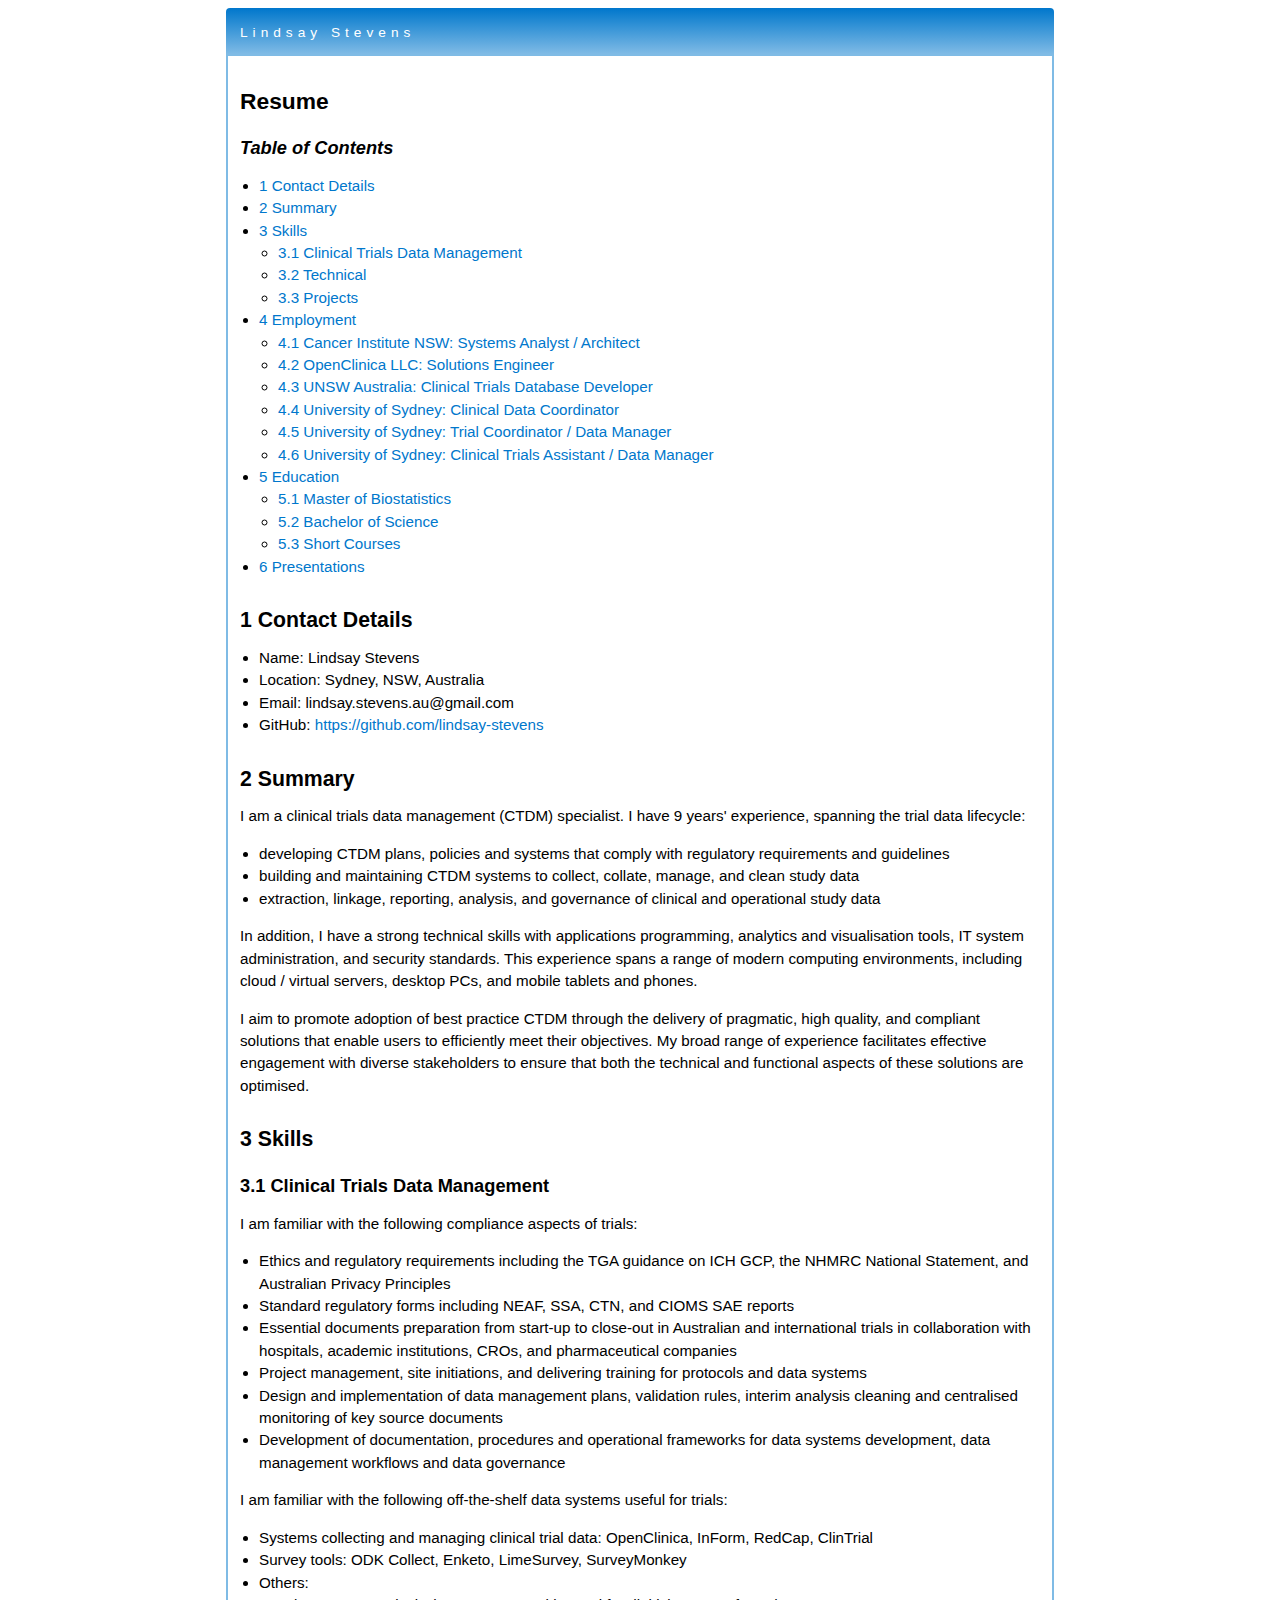
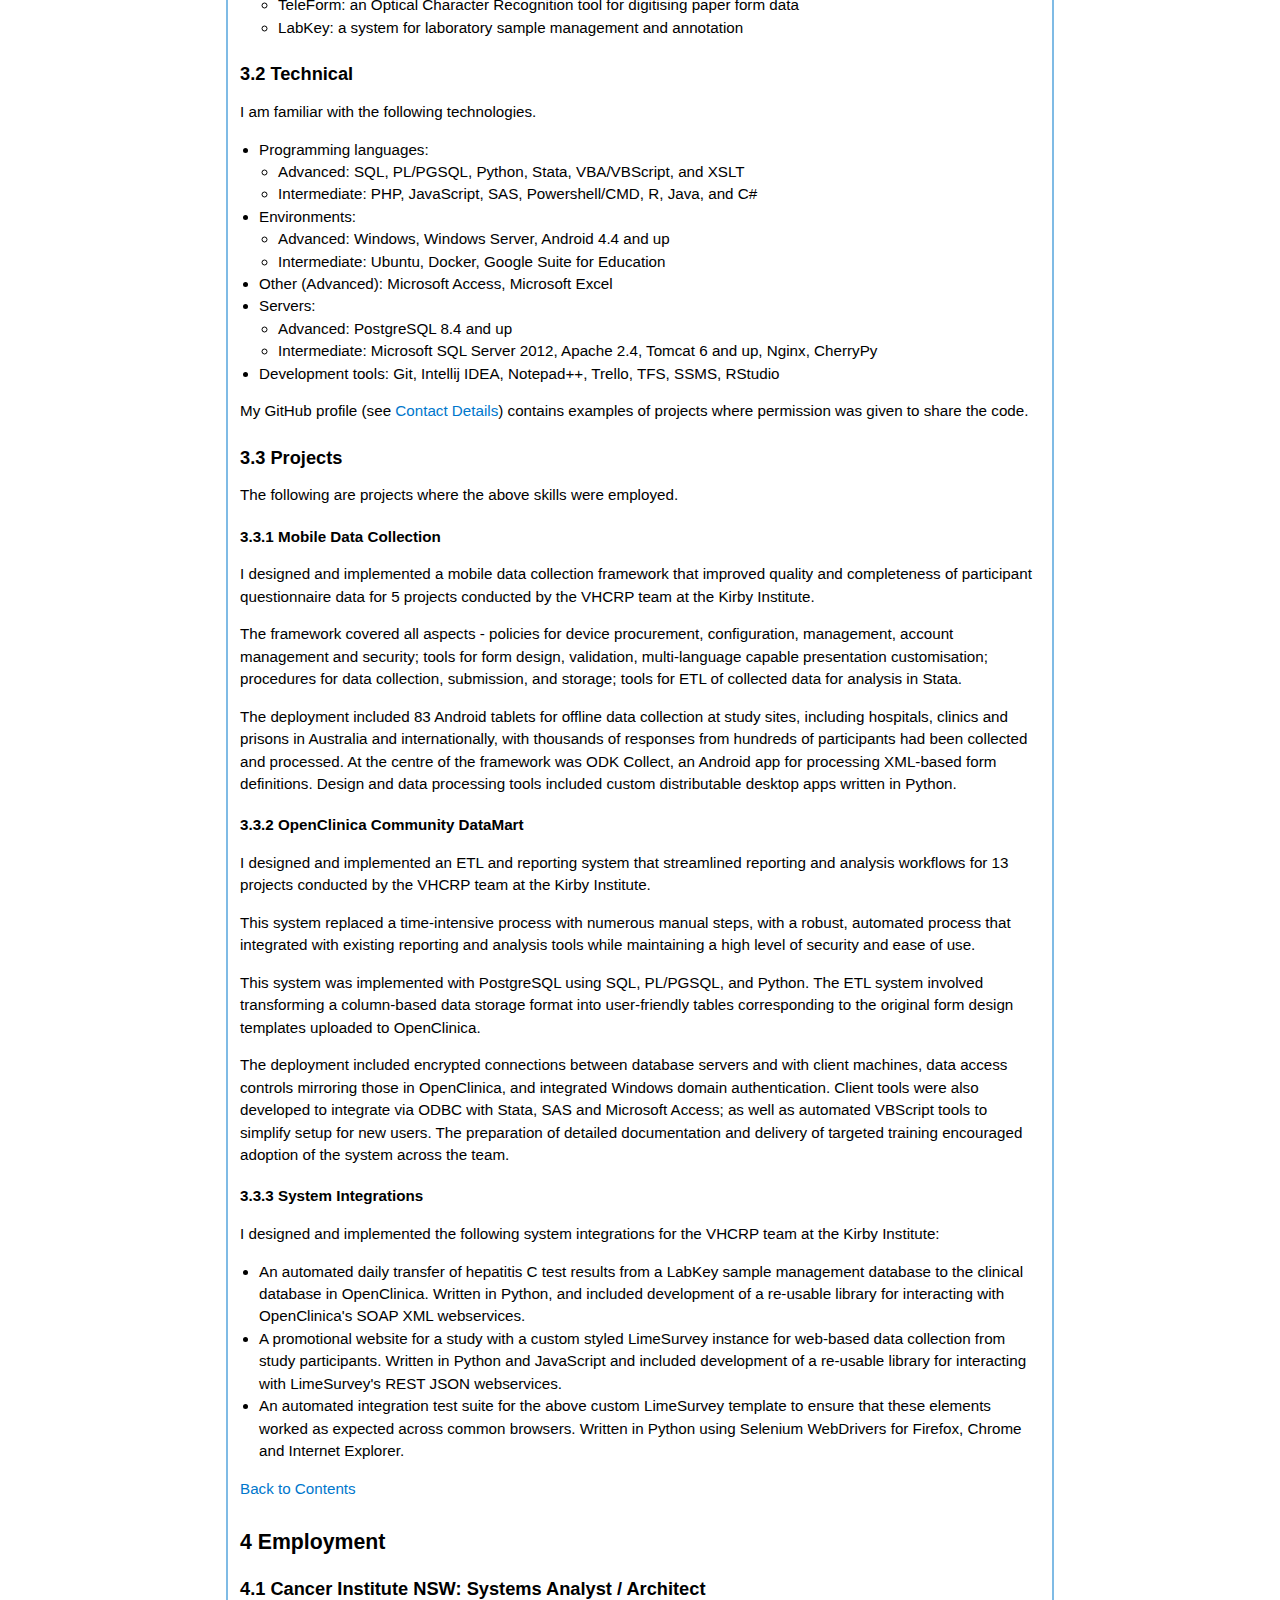
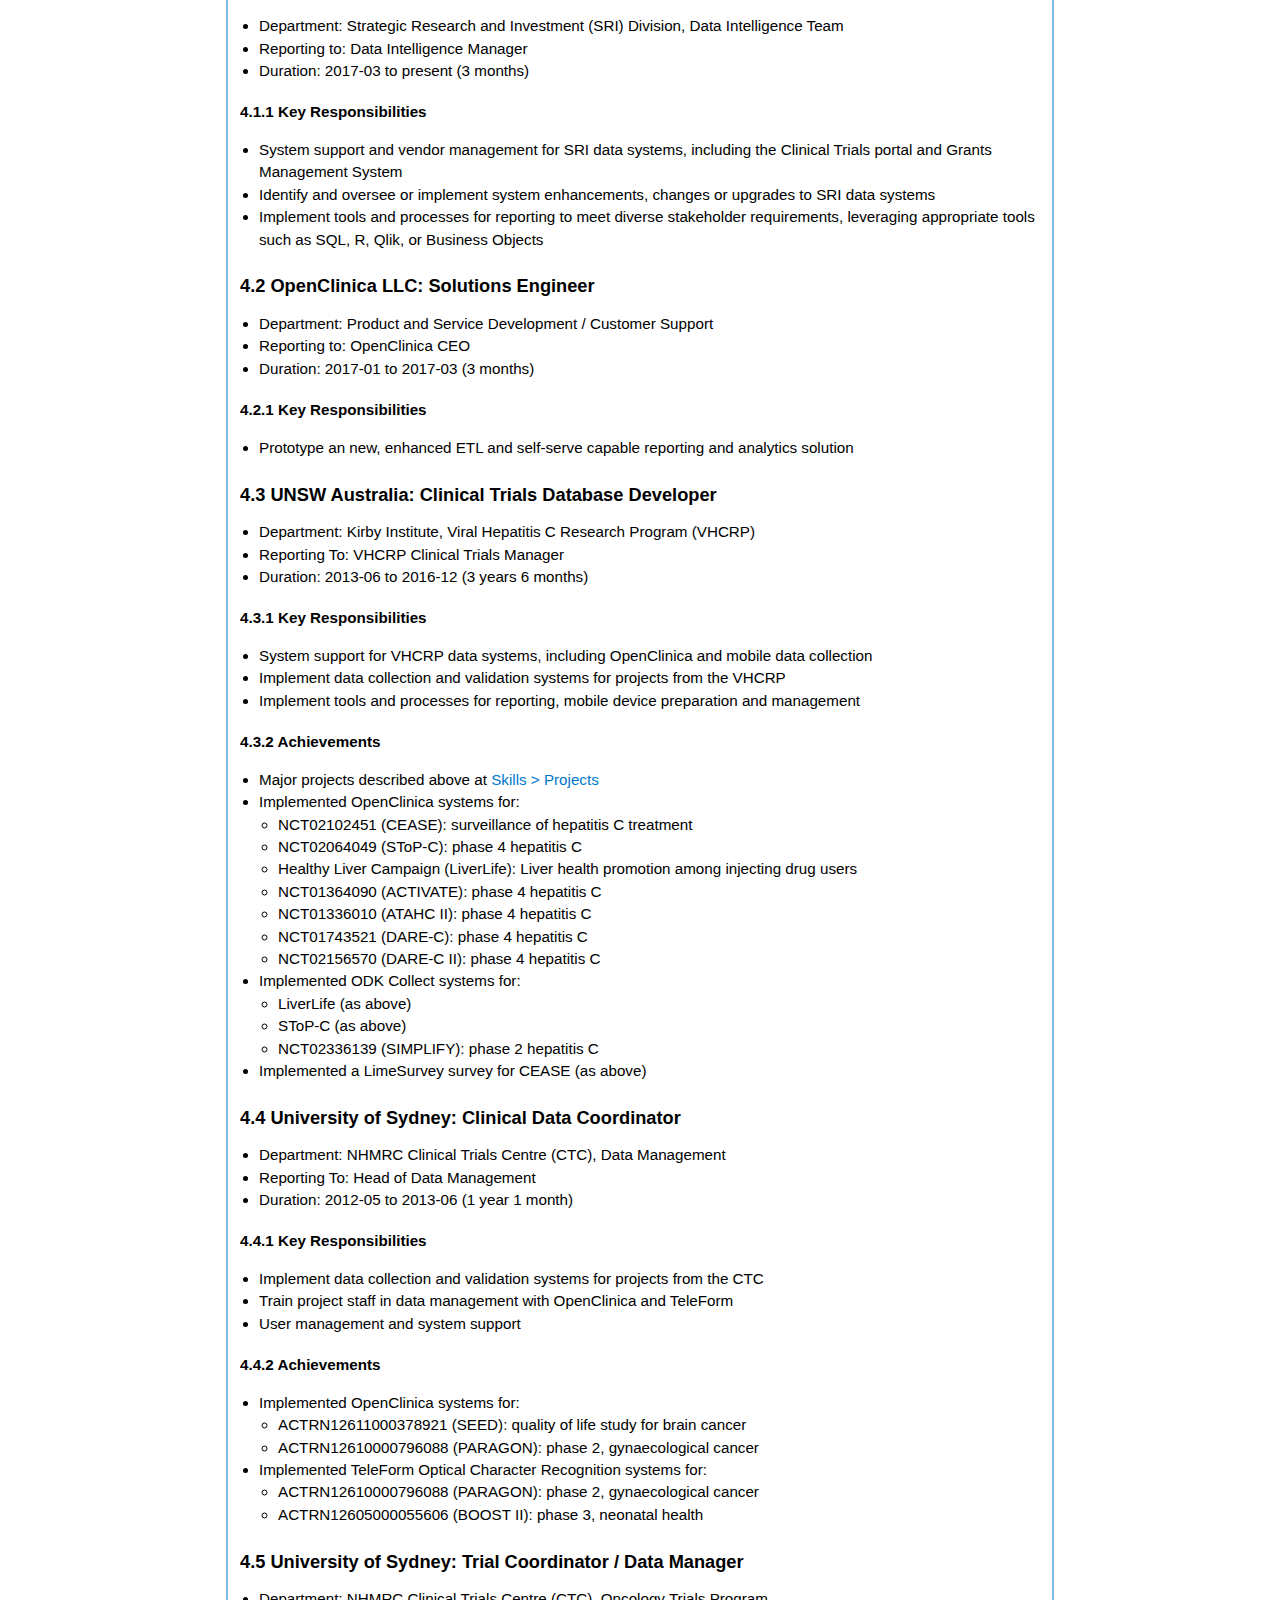
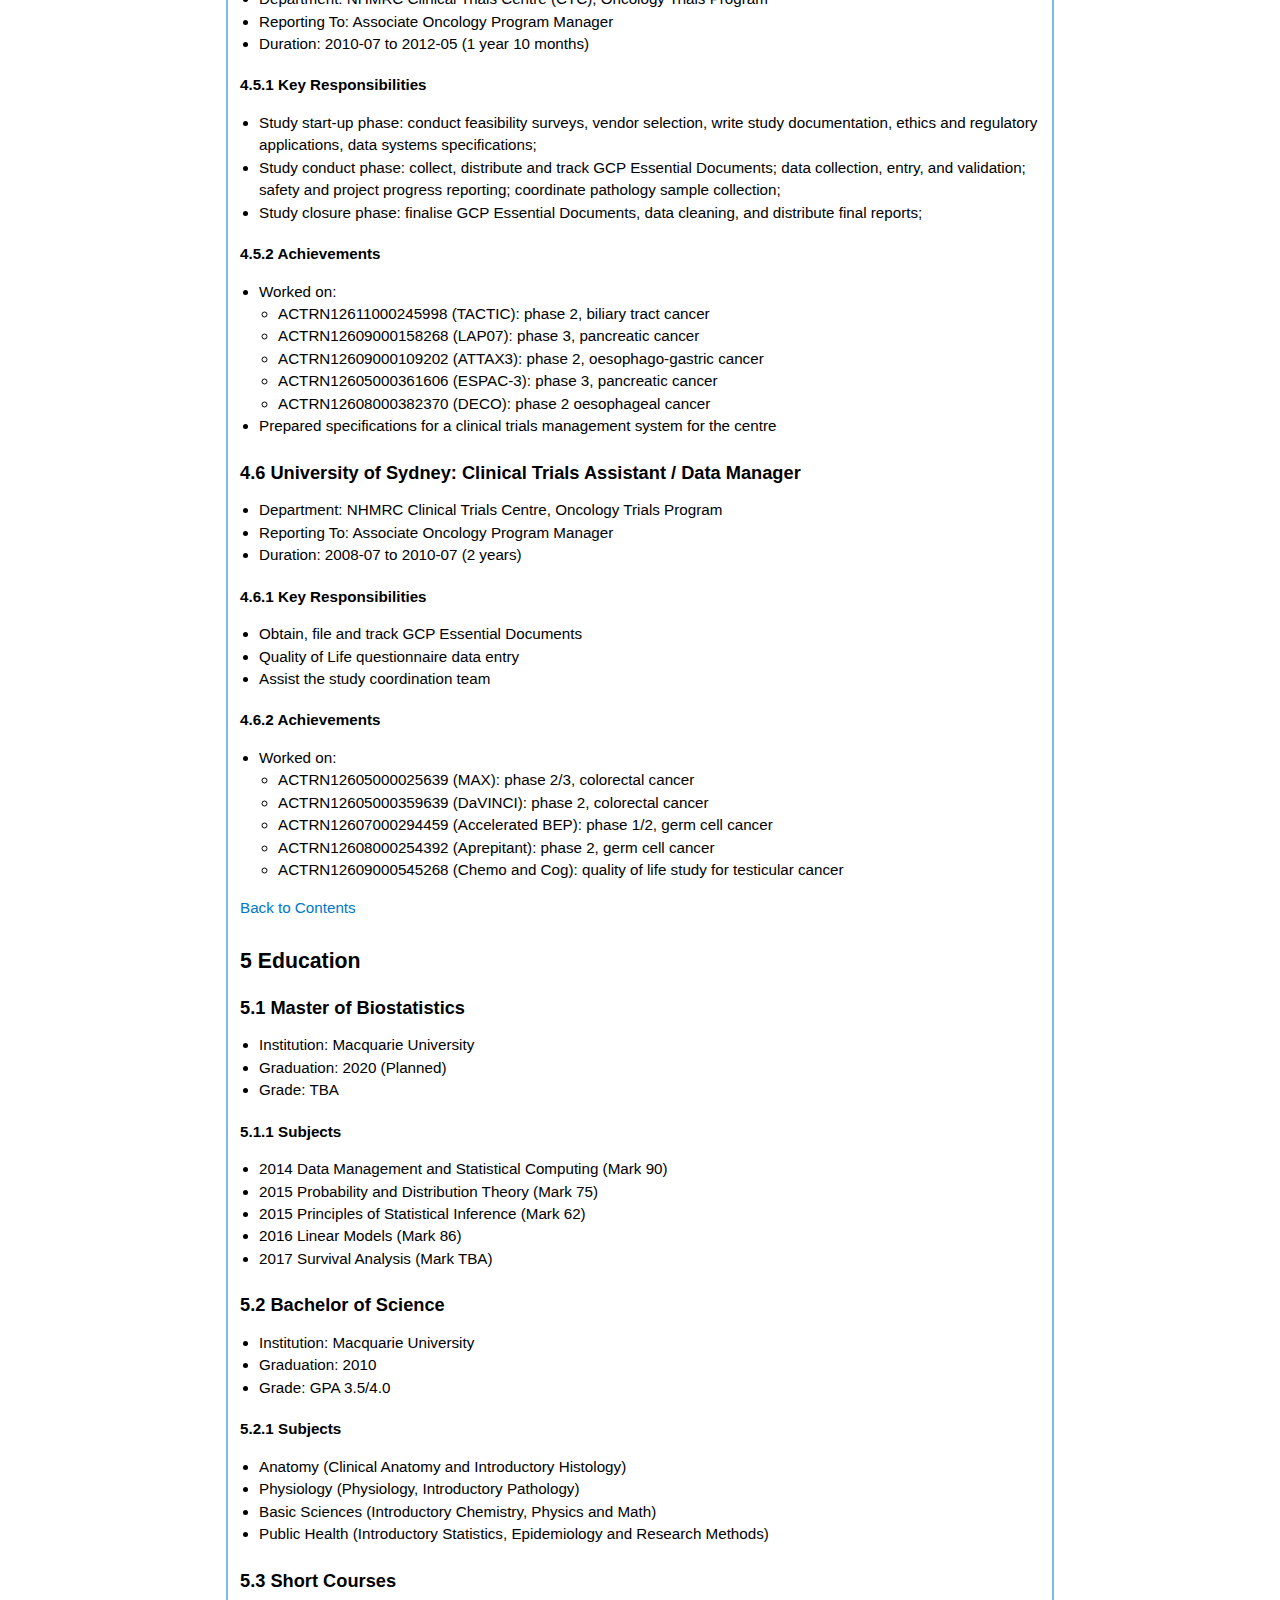
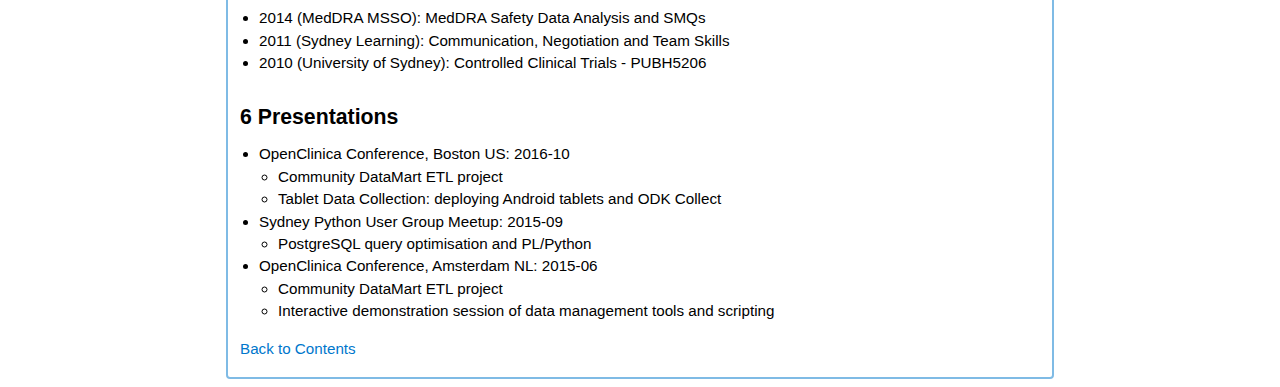
==== index.html @ 61853f64 "chg: remove index, update resume" ====
<!DOCTYPE html PUBLIC "-//W3C//DTD XHTML 1.0 Transitional//EN" "http://www.w3.org/TR/xhtml1/DTD/xhtml1-transitional.dtd">
<html xmlns="http://www.w3.org/1999/xhtml">
<head>
  <meta name="viewport" content="width=device-width, initial-scale=1">
  <meta http-equiv="Content-Type" content="text/html; charset=utf-8" />
  <meta http-equiv="Content-Style-Type" content="text/css" />
  <meta name="generator" content="pandoc"/>
  <title>Resume</title>
  <link rel="stylesheet" href="css/styles.css" type="text/css" />
</head>
<body>
  <div class="nav">
    <div class="nav-title">Lindsay Stevens</div>
  </div>
  <div class="container">
        <div id="template-title-section">
      <h1 id="template-title">Resume</h1>
                </div>
            <div id="template-toc-section">
      <h2 id="template-toc-title">Table of Contents</h2>
      <ul>
      <li><a href="#contact-details"><span class="toc-section-number">1</span> Contact Details</a></li>
      <li><a href="#summary"><span class="toc-section-number">2</span> Summary</a></li>
      <li><a href="#skills"><span class="toc-section-number">3</span> Skills</a><ul>
      <li><a href="#clinical-trials-data-management"><span class="toc-section-number">3.1</span> Clinical Trials Data Management</a></li>
      <li><a href="#technical"><span class="toc-section-number">3.2</span> Technical</a></li>
      <li><a href="#projects"><span class="toc-section-number">3.3</span> Projects</a></li>
      </ul></li>
      <li><a href="#employment"><span class="toc-section-number">4</span> Employment</a><ul>
      <li><a href="#cancer-institute-nsw-systems-analyst-architect"><span class="toc-section-number">4.1</span> Cancer Institute NSW: Systems Analyst / Architect</a></li>
      <li><a href="#openclinica-llc-solutions-engineer"><span class="toc-section-number">4.2</span> OpenClinica LLC: Solutions Engineer</a></li>
      <li><a href="#unsw-australia-clinical-trials-database-developer"><span class="toc-section-number">4.3</span> UNSW Australia: Clinical Trials Database Developer</a></li>
      <li><a href="#university-of-sydney-clinical-data-coordinator"><span class="toc-section-number">4.4</span> University of Sydney: Clinical Data Coordinator</a></li>
      <li><a href="#university-of-sydney-trial-coordinator-data-manager"><span class="toc-section-number">4.5</span> University of Sydney: Trial Coordinator / Data Manager</a></li>
      <li><a href="#university-of-sydney-clinical-trials-assistant-data-manager"><span class="toc-section-number">4.6</span> University of Sydney: Clinical Trials Assistant / Data Manager</a></li>
      </ul></li>
      <li><a href="#education"><span class="toc-section-number">5</span> Education</a><ul>
      <li><a href="#master-of-biostatistics"><span class="toc-section-number">5.1</span> Master of Biostatistics</a></li>
      <li><a href="#bachelor-of-science"><span class="toc-section-number">5.2</span> Bachelor of Science</a></li>
      <li><a href="#short-courses"><span class="toc-section-number">5.3</span> Short Courses</a></li>
      </ul></li>
      <li><a href="#presentations"><span class="toc-section-number">6</span> Presentations</a></li>
      </ul>
    </div>
        <div id="template-content-section">
            <h1 id="contact-details"><span class="header-section-number">1</span> Contact Details</h1>
<ul>
<li>Name: Lindsay Stevens</li>
<li>Location: Sydney, NSW, Australia</li>
<li>Email: lindsay.stevens.au@gmail.com</li>
<li>GitHub: <a href="https://github.com/lindsay-stevens" class="uri">https://github.com/lindsay-stevens</a></li>
</ul>
<h1 id="summary"><span class="header-section-number">2</span> Summary</h1>
<p>I am a clinical trials data management (CTDM) specialist. I have 9 years' experience, spanning the trial data lifecycle:</p>
<ul>
<li>developing CTDM plans, policies and systems that comply with regulatory requirements and guidelines</li>
<li>building and maintaining CTDM systems to collect, collate, manage, and clean study data</li>
<li>extraction, linkage, reporting, analysis, and governance of clinical and operational study data</li>
</ul>
<p>In addition, I have a strong technical skills with applications programming, analytics and visualisation tools, IT system administration, and security standards. This experience spans a range of modern computing environments, including cloud / virtual servers, desktop PCs, and mobile tablets and phones.</p>
<p>I aim to promote adoption of best practice CTDM through the delivery of pragmatic, high quality, and compliant solutions that enable users to efficiently meet their objectives. My broad range of experience facilitates effective engagement with diverse stakeholders to ensure that both the technical and functional aspects of these solutions are optimised.</p>
<h1 id="skills"><span class="header-section-number">3</span> Skills</h1>
<h2 id="clinical-trials-data-management"><span class="header-section-number">3.1</span> Clinical Trials Data Management</h2>
<p>I am familiar with the following compliance aspects of trials:</p>
<ul>
<li>Ethics and regulatory requirements including the TGA guidance on ICH GCP, the NHMRC National Statement, and Australian Privacy Principles</li>
<li>Standard regulatory forms including NEAF, SSA, CTN, and CIOMS SAE reports</li>
<li>Essential documents preparation from start-up to close-out in Australian and international trials in collaboration with hospitals, academic institutions, CROs, and pharmaceutical companies</li>
<li>Project management, site initiations, and delivering training for protocols and data systems</li>
<li>Design and implementation of data management plans, validation rules, interim analysis cleaning and centralised monitoring of key source documents</li>
<li>Development of documentation, procedures and operational frameworks for data systems development, data management workflows and data governance</li>
</ul>
<p>I am familiar with the following off-the-shelf data systems useful for trials:</p>
<ul>
<li>Systems collecting and managing clinical trial data: OpenClinica, InForm, RedCap, ClinTrial</li>
<li>Survey tools: ODK Collect, Enketo, LimeSurvey, SurveyMonkey</li>
<li>Others:
<ul>
<li>TeleForm: an Optical Character Recognition tool for digitising paper form data</li>
<li>LabKey: a system for laboratory sample management and annotation</li>
</ul></li>
</ul>
<h2 id="technical"><span class="header-section-number">3.2</span> Technical</h2>
<p>I am familiar with the following technologies.</p>
<ul>
<li>Programming languages:
<ul>
<li>Advanced: SQL, PL/PGSQL, Python, Stata, VBA/VBScript, and XSLT</li>
<li>Intermediate: PHP, JavaScript, SAS, Powershell/CMD, R, Java, and C#</li>
</ul></li>
<li>Environments:
<ul>
<li>Advanced: Windows, Windows Server, Android 4.4 and up</li>
<li>Intermediate: Ubuntu, Docker, Google Suite for Education</li>
</ul></li>
<li>Other (Advanced): Microsoft Access, Microsoft Excel</li>
<li>Servers:
<ul>
<li>Advanced: PostgreSQL 8.4 and up</li>
<li>Intermediate: Microsoft SQL Server 2012, Apache 2.4, Tomcat 6 and up, Nginx, CherryPy</li>
</ul></li>
<li>Development tools: Git, Intellij IDEA, Notepad++, Trello, TFS, SSMS, RStudio</li>
</ul>
<p>My GitHub profile (see <a href="#contact-details">Contact Details</a>) contains examples of projects where permission was given to share the code.</p>
<h2 id="projects"><span class="header-section-number">3.3</span> Projects</h2>
<p>The following are projects where the above skills were employed.</p>
<h3 id="mobile-data-collection"><span class="header-section-number">3.3.1</span> Mobile Data Collection</h3>
<p>I designed and implemented a mobile data collection framework that improved quality and completeness of participant questionnaire data for 5 projects conducted by the VHCRP team at the Kirby Institute.</p>
<p>The framework covered all aspects - policies for device procurement, configuration, management, account management and security; tools for form design, validation, multi-language capable presentation customisation; procedures for data collection, submission, and storage; tools for ETL of collected data for analysis in Stata.</p>
<p>The deployment included 83 Android tablets for offline data collection at study sites, including hospitals, clinics and prisons in Australia and internationally, with thousands of responses from hundreds of participants had been collected and processed. At the centre of the framework was ODK Collect, an Android app for processing XML-based form definitions. Design and data processing tools included custom distributable desktop apps written in Python.</p>
<h3 id="openclinica-community-datamart"><span class="header-section-number">3.3.2</span> OpenClinica Community DataMart</h3>
<p>I designed and implemented an ETL and reporting system that streamlined reporting and analysis workflows for 13 projects conducted by the VHCRP team at the Kirby Institute.</p>
<p>This system replaced a time-intensive process with numerous manual steps, with a robust, automated process that integrated with existing reporting and analysis tools while maintaining a high level of security and ease of use.</p>
<p>This system was implemented with PostgreSQL using SQL, PL/PGSQL, and Python. The ETL system involved transforming a column-based data storage format into user-friendly tables corresponding to the original form design templates uploaded to OpenClinica.</p>
<p>The deployment included encrypted connections between database servers and with client machines, data access controls mirroring those in OpenClinica, and integrated Windows domain authentication. Client tools were also developed to integrate via ODBC with Stata, SAS and Microsoft Access; as well as automated VBScript tools to simplify setup for new users. The preparation of detailed documentation and delivery of targeted training encouraged adoption of the system across the team.</p>
<h3 id="system-integrations"><span class="header-section-number">3.3.3</span> System Integrations</h3>
<p>I designed and implemented the following system integrations for the VHCRP team at the Kirby Institute:</p>
<ul>
<li>An automated daily transfer of hepatitis C test results from a LabKey sample management database to the clinical database in OpenClinica. Written in Python, and included development of a re-usable library for interacting with OpenClinica's SOAP XML webservices.</li>
<li>A promotional website for a study with a custom styled LimeSurvey instance for web-based data collection from study participants. Written in Python and JavaScript and included development of a re-usable library for interacting with LimeSurvey's REST JSON webservices.</li>
<li>An automated integration test suite for the above custom LimeSurvey template to ensure that these elements worked as expected across common browsers. Written in Python using Selenium WebDrivers for Firefox, Chrome and Internet Explorer.</li>
</ul>
<p><a href="#template-toc-title">Back to Contents</a></p>
<h1 id="employment"><span class="header-section-number">4</span> Employment</h1>
<h2 id="cancer-institute-nsw-systems-analyst-architect"><span class="header-section-number">4.1</span> Cancer Institute NSW: Systems Analyst / Architect</h2>
<ul>
<li>Department: Strategic Research and Investment (SRI) Division, Data Intelligence Team</li>
<li>Reporting to: Data Intelligence Manager</li>
<li>Duration: 2017-03 to present (3 months)</li>
</ul>
<h3 id="key-responsibilities"><span class="header-section-number">4.1.1</span> Key Responsibilities</h3>
<ul>
<li>System support and vendor management for SRI data systems, including the Clinical Trials portal and Grants Management System</li>
<li>Identify and oversee or implement system enhancements, changes or upgrades to SRI data systems</li>
<li>Implement tools and processes for reporting to meet diverse stakeholder requirements, leveraging appropriate tools such as SQL, R, Qlik, or Business Objects</li>
</ul>
<h2 id="openclinica-llc-solutions-engineer"><span class="header-section-number">4.2</span> OpenClinica LLC: Solutions Engineer</h2>
<ul>
<li>Department: Product and Service Development / Customer Support</li>
<li>Reporting to: OpenClinica CEO</li>
<li>Duration: 2017-01 to 2017-03 (3 months)</li>
</ul>
<h3 id="key-responsibilities-1"><span class="header-section-number">4.2.1</span> Key Responsibilities</h3>
<ul>
<li>Prototype an new, enhanced ETL and self-serve capable reporting and analytics solution</li>
</ul>
<h2 id="unsw-australia-clinical-trials-database-developer"><span class="header-section-number">4.3</span> UNSW Australia: Clinical Trials Database Developer</h2>
<ul>
<li>Department: Kirby Institute, Viral Hepatitis C Research Program (VHCRP)</li>
<li>Reporting To: VHCRP Clinical Trials Manager</li>
<li>Duration: 2013-06 to 2016-12 (3 years 6 months)</li>
</ul>
<h3 id="key-responsibilities-2"><span class="header-section-number">4.3.1</span> Key Responsibilities</h3>
<ul>
<li>System support for VHCRP data systems, including OpenClinica and mobile data collection</li>
<li>Implement data collection and validation systems for projects from the VHCRP</li>
<li>Implement tools and processes for reporting, mobile device preparation and management</li>
</ul>
<h3 id="achievements"><span class="header-section-number">4.3.2</span> Achievements</h3>
<ul>
<li>Major projects described above at <a href="#projects">Skills &gt; Projects</a></li>
<li>Implemented OpenClinica systems for:
<ul>
<li>NCT02102451 (CEASE): surveillance of hepatitis C treatment</li>
<li>NCT02064049 (SToP-C): phase 4 hepatitis C</li>
<li>Healthy Liver Campaign (LiverLife): Liver health promotion among injecting drug users</li>
<li>NCT01364090 (ACTIVATE): phase 4 hepatitis C</li>
<li>NCT01336010 (ATAHC II): phase 4 hepatitis C</li>
<li>NCT01743521 (DARE-C): phase 4 hepatitis C</li>
<li>NCT02156570 (DARE-C II): phase 4 hepatitis C</li>
</ul></li>
<li>Implemented ODK Collect systems for:
<ul>
<li>LiverLife (as above)</li>
<li>SToP-C (as above)</li>
<li>NCT02336139 (SIMPLIFY): phase 2 hepatitis C</li>
</ul></li>
<li>Implemented a LimeSurvey survey for CEASE (as above)</li>
</ul>
<h2 id="university-of-sydney-clinical-data-coordinator"><span class="header-section-number">4.4</span> University of Sydney: Clinical Data Coordinator</h2>
<ul>
<li>Department: NHMRC Clinical Trials Centre (CTC), Data Management</li>
<li>Reporting To: Head of Data Management</li>
<li>Duration: 2012-05 to 2013-06 (1 year 1 month)</li>
</ul>
<h3 id="key-responsibilities-3"><span class="header-section-number">4.4.1</span> Key Responsibilities</h3>
<ul>
<li>Implement data collection and validation systems for projects from the CTC</li>
<li>Train project staff in data management with OpenClinica and TeleForm</li>
<li>User management and system support</li>
</ul>
<h3 id="achievements-1"><span class="header-section-number">4.4.2</span> Achievements</h3>
<ul>
<li>Implemented OpenClinica systems for:
<ul>
<li>ACTRN12611000378921 (SEED): quality of life study for brain cancer</li>
<li>ACTRN12610000796088 (PARAGON): phase 2, gynaecological cancer</li>
</ul></li>
<li>Implemented TeleForm Optical Character Recognition systems for:
<ul>
<li>ACTRN12610000796088 (PARAGON): phase 2, gynaecological cancer</li>
<li>ACTRN12605000055606 (BOOST II): phase 3, neonatal health</li>
</ul></li>
</ul>
<h2 id="university-of-sydney-trial-coordinator-data-manager"><span class="header-section-number">4.5</span> University of Sydney: Trial Coordinator / Data Manager</h2>
<ul>
<li>Department: NHMRC Clinical Trials Centre (CTC), Oncology Trials Program</li>
<li>Reporting To: Associate Oncology Program Manager</li>
<li>Duration: 2010-07 to 2012-05 (1 year 10 months)</li>
</ul>
<h3 id="key-responsibilities-4"><span class="header-section-number">4.5.1</span> Key Responsibilities</h3>
<ul>
<li>Study start-up phase: conduct feasibility surveys, vendor selection, write study documentation, ethics and regulatory applications, data systems specifications;</li>
<li>Study conduct phase: collect, distribute and track GCP Essential Documents; data collection, entry, and validation; safety and project progress reporting; coordinate pathology sample collection;</li>
<li>Study closure phase: finalise GCP Essential Documents, data cleaning, and distribute final reports;</li>
</ul>
<h3 id="achievements-2"><span class="header-section-number">4.5.2</span> Achievements</h3>
<ul>
<li>Worked on:
<ul>
<li>ACTRN12611000245998 (TACTIC): phase 2, biliary tract cancer</li>
<li>ACTRN12609000158268 (LAP07): phase 3, pancreatic cancer</li>
<li>ACTRN12609000109202 (ATTAX3): phase 2, oesophago-gastric cancer</li>
<li>ACTRN12605000361606 (ESPAC-3): phase 3, pancreatic cancer</li>
<li>ACTRN12608000382370 (DECO): phase 2 oesophageal cancer</li>
</ul></li>
<li>Prepared specifications for a clinical trials management system for the centre</li>
</ul>
<h2 id="university-of-sydney-clinical-trials-assistant-data-manager"><span class="header-section-number">4.6</span> University of Sydney: Clinical Trials Assistant / Data Manager</h2>
<ul>
<li>Department: NHMRC Clinical Trials Centre, Oncology Trials Program</li>
<li>Reporting To: Associate Oncology Program Manager</li>
<li>Duration: 2008-07 to 2010-07 (2 years)</li>
</ul>
<h3 id="key-responsibilities-5"><span class="header-section-number">4.6.1</span> Key Responsibilities</h3>
<ul>
<li>Obtain, file and track GCP Essential Documents</li>
<li>Quality of Life questionnaire data entry</li>
<li>Assist the study coordination team</li>
</ul>
<h3 id="achievements-3"><span class="header-section-number">4.6.2</span> Achievements</h3>
<ul>
<li>Worked on:
<ul>
<li>ACTRN12605000025639 (MAX): phase 2/3, colorectal cancer</li>
<li>ACTRN12605000359639 (DaVINCI): phase 2, colorectal cancer</li>
<li>ACTRN12607000294459 (Accelerated BEP): phase 1/2, germ cell cancer</li>
<li>ACTRN12608000254392 (Aprepitant): phase 2, germ cell cancer</li>
<li>ACTRN12609000545268 (Chemo and Cog): quality of life study for testicular cancer</li>
</ul></li>
</ul>
<p><a href="#template-toc-title">Back to Contents</a></p>
<h1 id="education"><span class="header-section-number">5</span> Education</h1>
<h2 id="master-of-biostatistics"><span class="header-section-number">5.1</span> Master of Biostatistics</h2>
<ul>
<li>Institution: Macquarie University</li>
<li>Graduation: 2020 (Planned)</li>
<li>Grade: TBA</li>
</ul>
<h3 id="subjects"><span class="header-section-number">5.1.1</span> Subjects</h3>
<ul>
<li>2014 Data Management and Statistical Computing (Mark 90)</li>
<li>2015 Probability and Distribution Theory (Mark 75)</li>
<li>2015 Principles of Statistical Inference (Mark 62)</li>
<li>2016 Linear Models (Mark 86)</li>
<li>2017 Survival Analysis (Mark TBA)</li>
</ul>
<h2 id="bachelor-of-science"><span class="header-section-number">5.2</span> Bachelor of Science</h2>
<ul>
<li>Institution: Macquarie University</li>
<li>Graduation: 2010</li>
<li>Grade: GPA 3.5/4.0</li>
</ul>
<h3 id="subjects-1"><span class="header-section-number">5.2.1</span> Subjects</h3>
<ul>
<li>Anatomy (Clinical Anatomy and Introductory Histology)</li>
<li>Physiology (Physiology, Introductory Pathology)</li>
<li>Basic Sciences (Introductory Chemistry, Physics and Math)</li>
<li>Public Health (Introductory Statistics, Epidemiology and Research Methods)</li>
</ul>
<h2 id="short-courses"><span class="header-section-number">5.3</span> Short Courses</h2>
<ul>
<li>2014 (MedDRA MSSO): MedDRA Safety Data Analysis and SMQs</li>
<li>2011 (Sydney Learning): Communication, Negotiation and Team Skills</li>
<li>2010 (University of Sydney): Controlled Clinical Trials - PUBH5206</li>
</ul>
<h1 id="presentations"><span class="header-section-number">6</span> Presentations</h1>
<ul>
<li>OpenClinica Conference, Boston US: 2016-10
<ul>
<li>Community DataMart ETL project</li>
<li>Tablet Data Collection: deploying Android tablets and ODK Collect</li>
</ul></li>
<li>Sydney Python User Group Meetup: 2015-09
<ul>
<li>PostgreSQL query optimisation and PL/Python</li>
</ul></li>
<li>OpenClinica Conference, Amsterdam NL: 2015-06
<ul>
<li>Community DataMart ETL project</li>
<li>Interactive demonstration session of data management tools and scripting</li>
</ul></li>
</ul>
<p><a href="#template-toc-title">Back to Contents</a></p>
          </div>
  </div>
</body>
</html>
---- css/styles.css ----
/* Larger vertical spacing. */
html {
  font-family: Helvetica, Arial, sans-serif;
  line-height: 1.4em;
  /* Chop words that would otherwise cause scrolling. */
  overflow-wrap: break-word;
}

/* Template components. */
#template-title {
  font-size: 1.5em;
}
#template-toc-title {
  font-style: italic;
}

/* Headers: tone down the font sizing, increase spacing. */
h1 {
  font-size: 1.4em;
  padding-top: 0.75em;
}
h2 {
  font-size: 1.2em;
  padding-top: 0.5em;
}
h3 {
  font-size: 1em;
  font-weight: bold;
  padding-top: 0.25em;
}
body {
  font-size: 0.95em;
}

/* Links: turn off underlines, softer blue color. */
a {
  color: rgba(0, 119, 204, 1.0);
  text-decoration: none;
}

/* Tighter indent for lists. */
ul {
  padding-left: 1.25em;
}

/* Horizontally centre and scale images. */ 
img {
  display: block;
  height: auto;
  margin: auto;
  max-width: 100%;
}

/* Subtler image captions. */
.caption {
 font-size: 90%;
 font-style: italic;
}

/* Nice grey rounded box for code. */
pre {
  background-color: #f5f5f5;
  border-radius: 4px;
  border: 1px solid #999;
  display: block;
  font-family: monospace;
  margin: 0 0 10px;
  overflow: auto;
  padding: 9.5px;
  page-break-inside: avoid;
  white-space: pre-wrap;
  word-break: break-all;
  word-wrap: break-word;
}

.container {
  max-width: 90%;
  margin: auto;
  border-radius: 0 0 4px 4px;
  border: 2px solid rgba(0, 119, 204, 0.5);
  padding: 2px 12px 2px 12px;
}

/* Absolute limit for width on big screens for legibility. */
@media (min-width: 900px) {
  .container, .nav {
    width: 800px;
  }
}

/* Navigation bar with slight colour gradient and matching main container.*/
.nav {
  border-radius: 4px 4px 0 0;
  font-size: 0.9em;
  letter-spacing: 5px;
  margin: auto;
  max-width: 90%;
  padding: 14px 14px 32px 14px;
  background: linear-gradient(to bottom, rgba(0, 119, 204, 1.0), rgba(0, 119, 204, 0.5));
}

/* To place the nav-title and nav-home on opposite sides. */
.nav-title {
  color: white;
  float: left;
}

.nav-home {
  color: white;
  float: right;
  font-style: italic;
  font-weight: lighter;
  text-align: right;
}
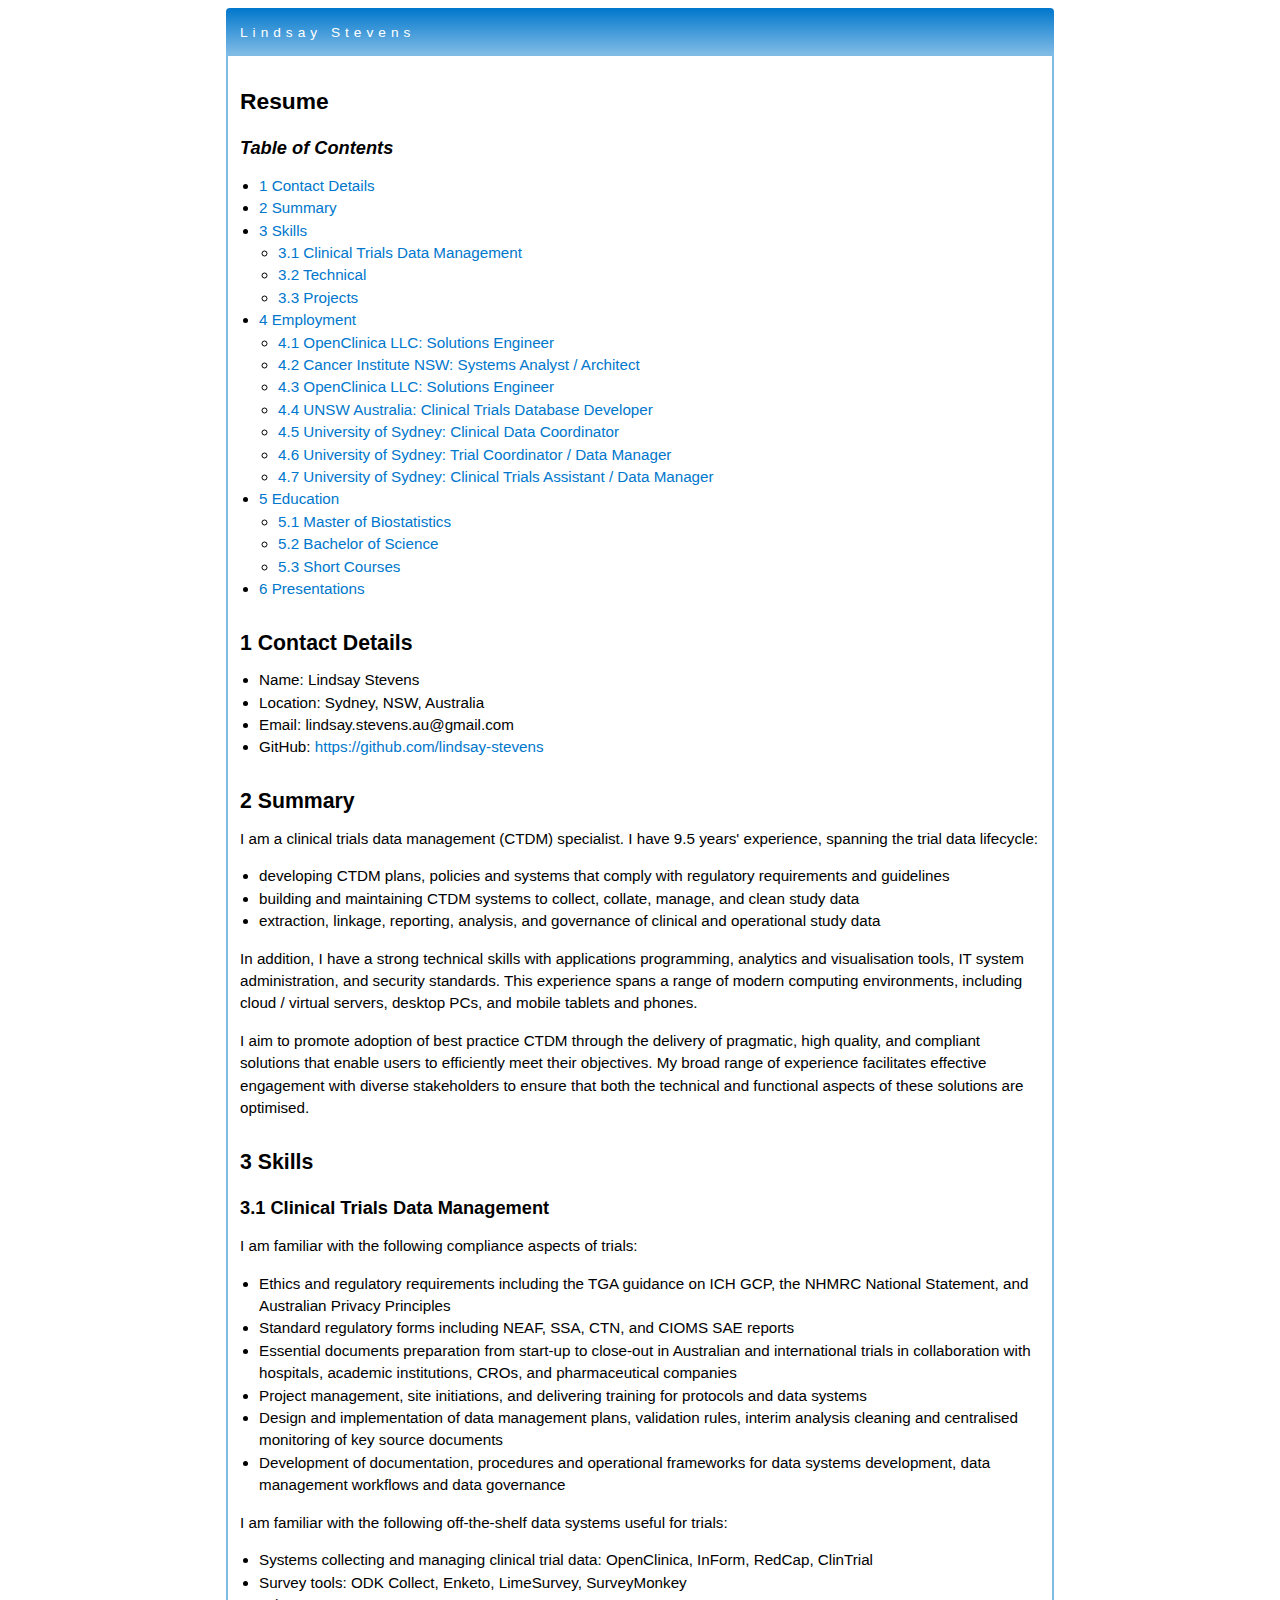
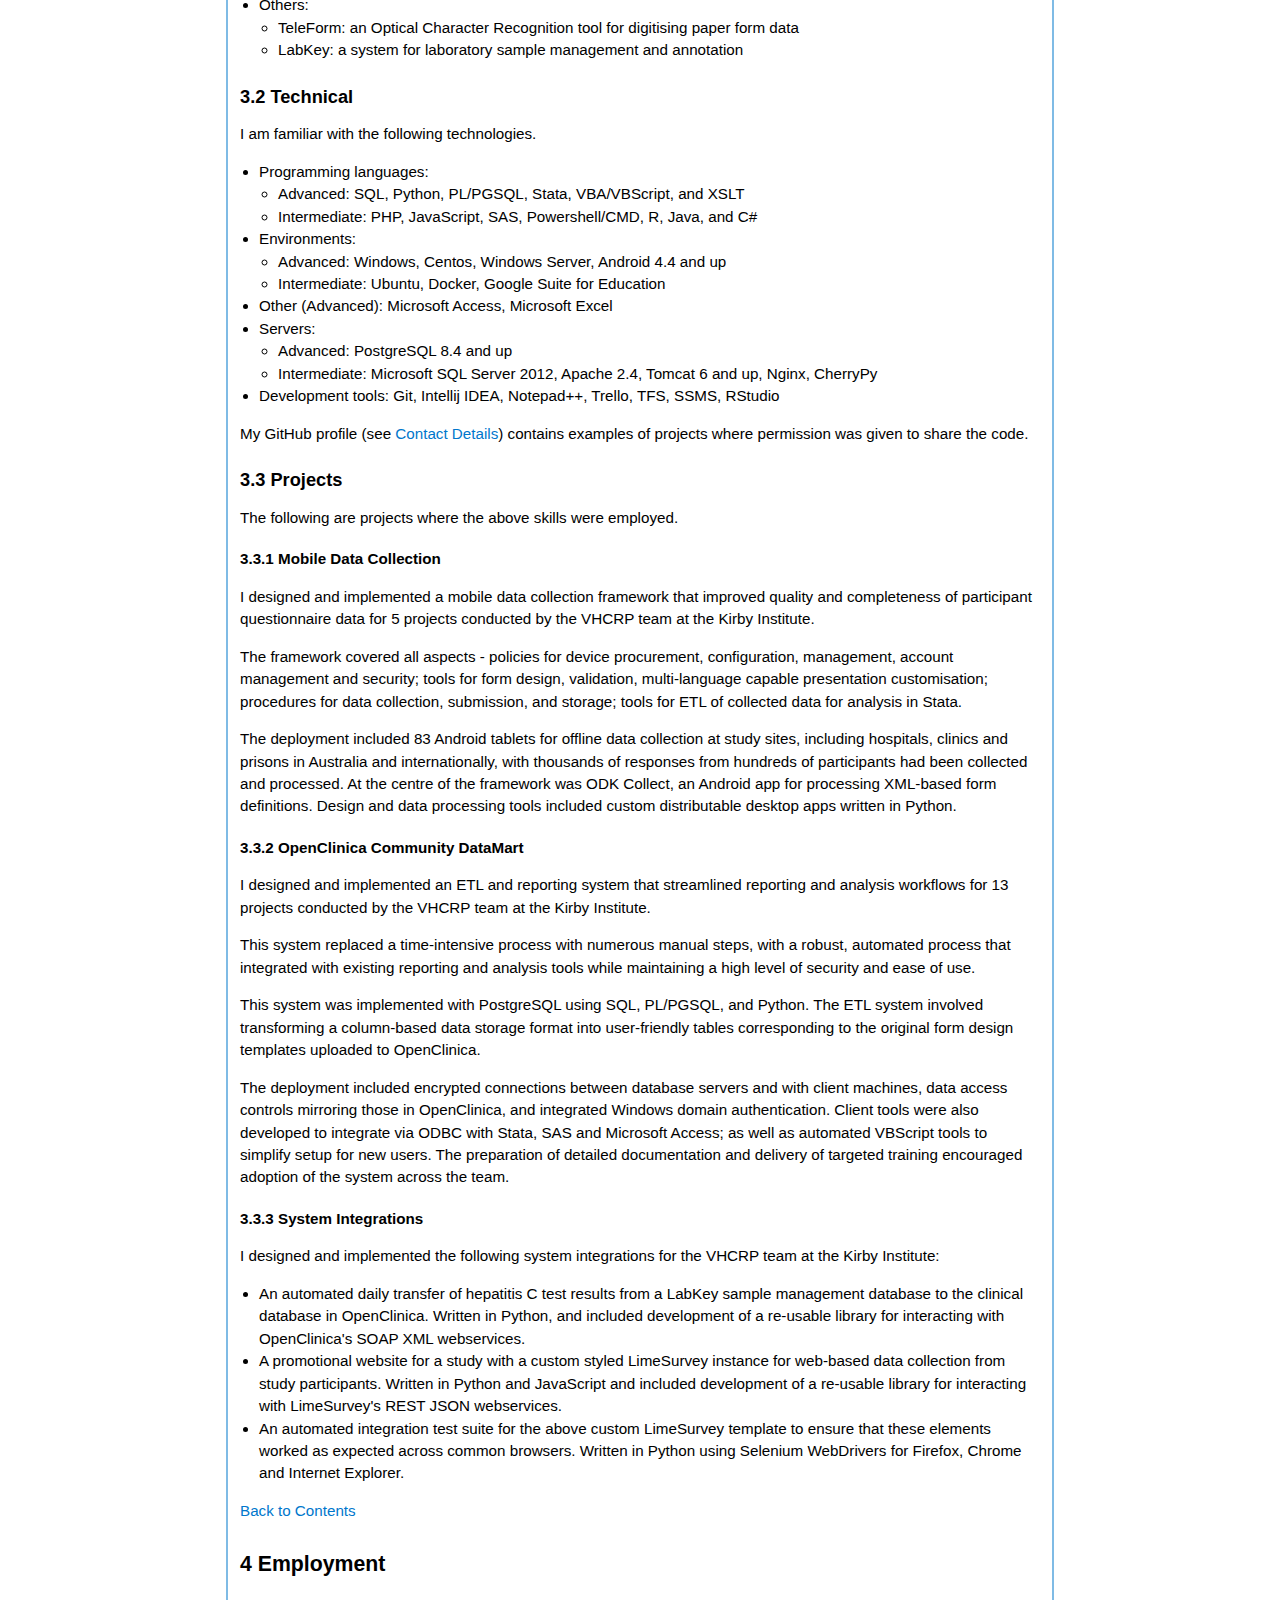
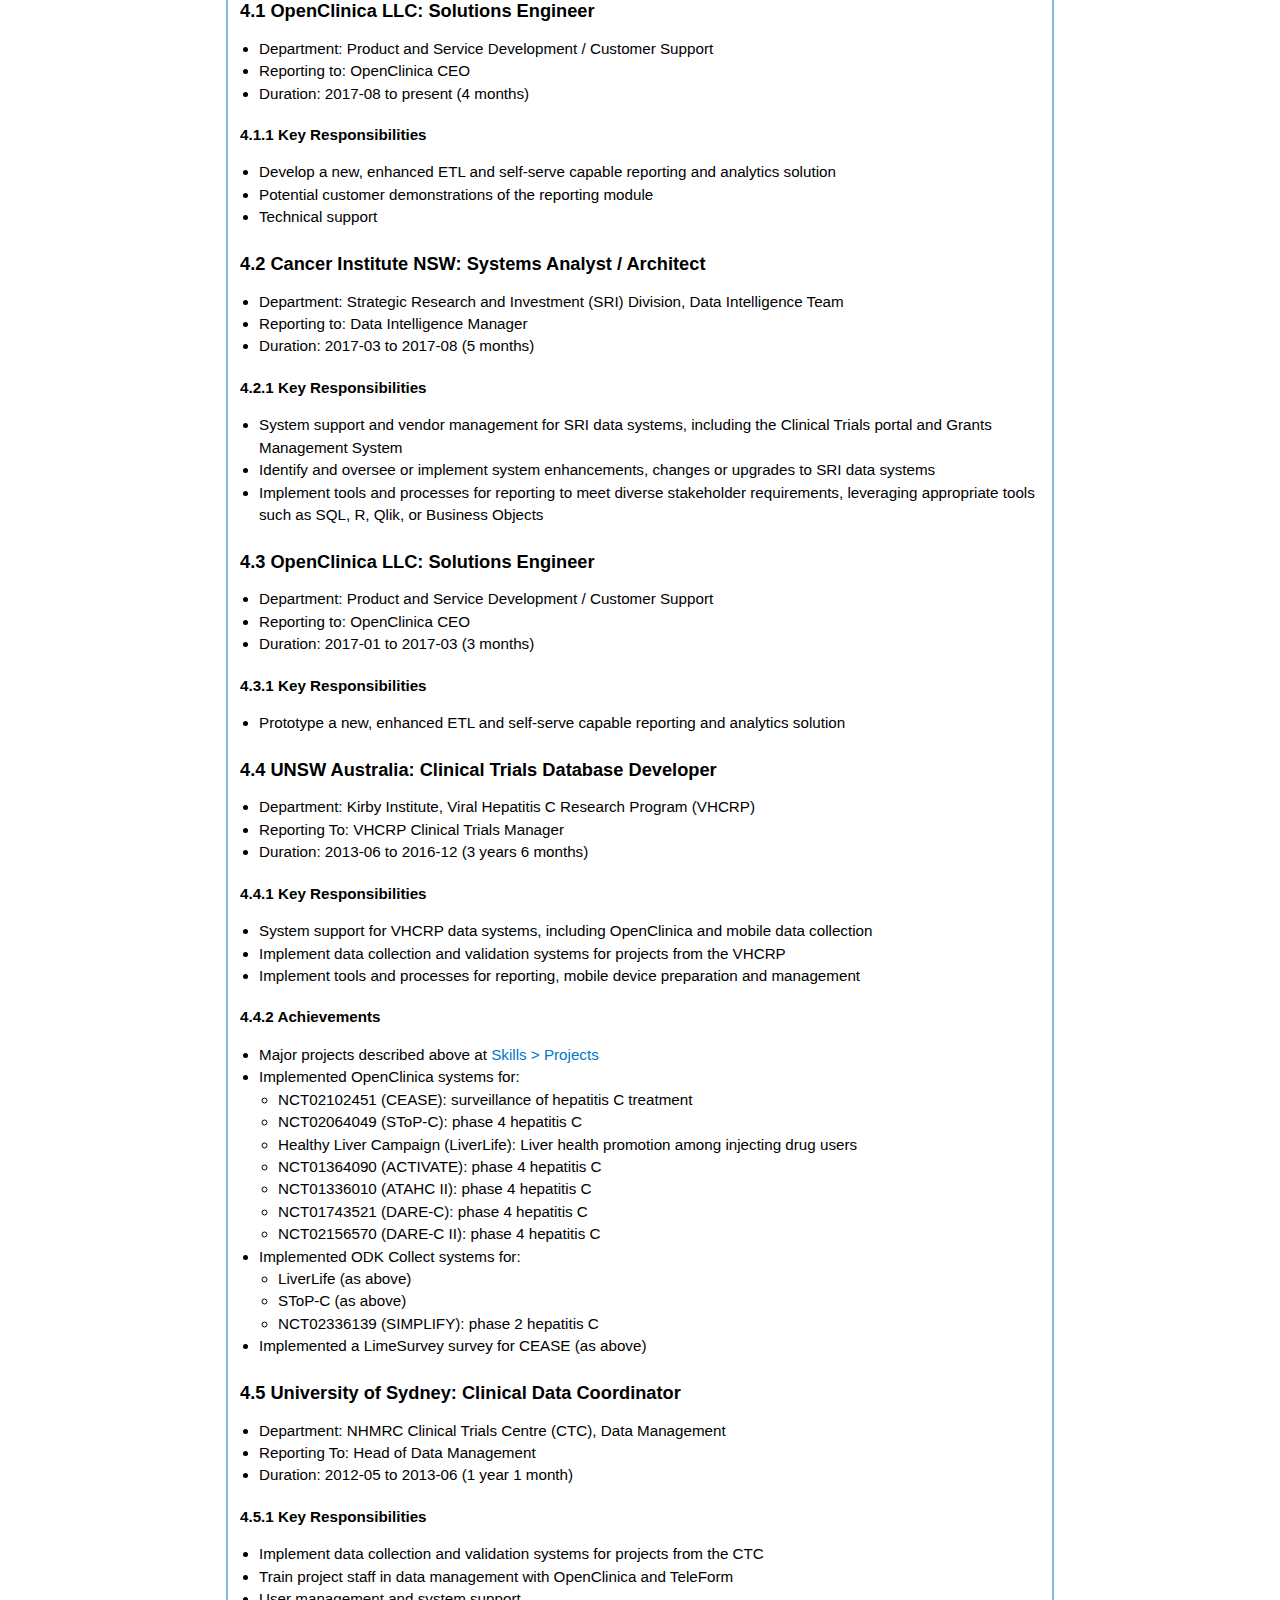
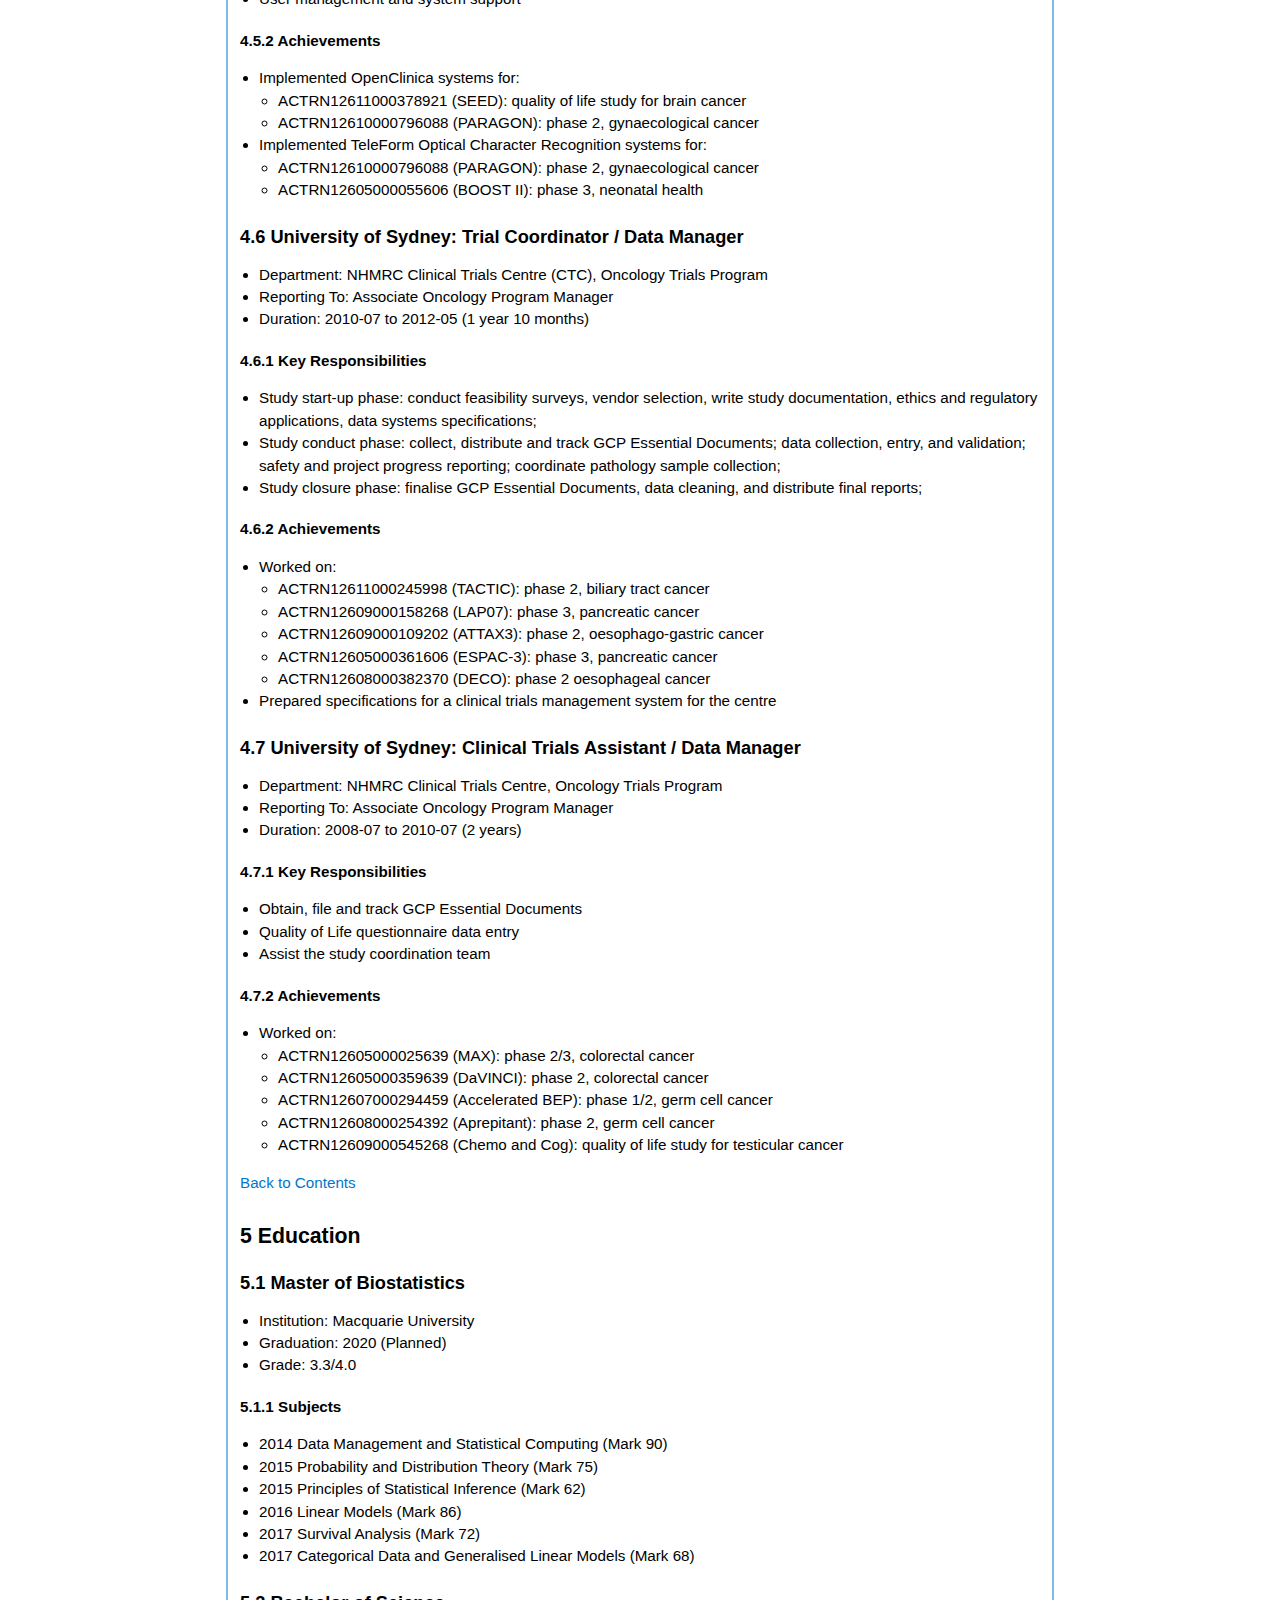
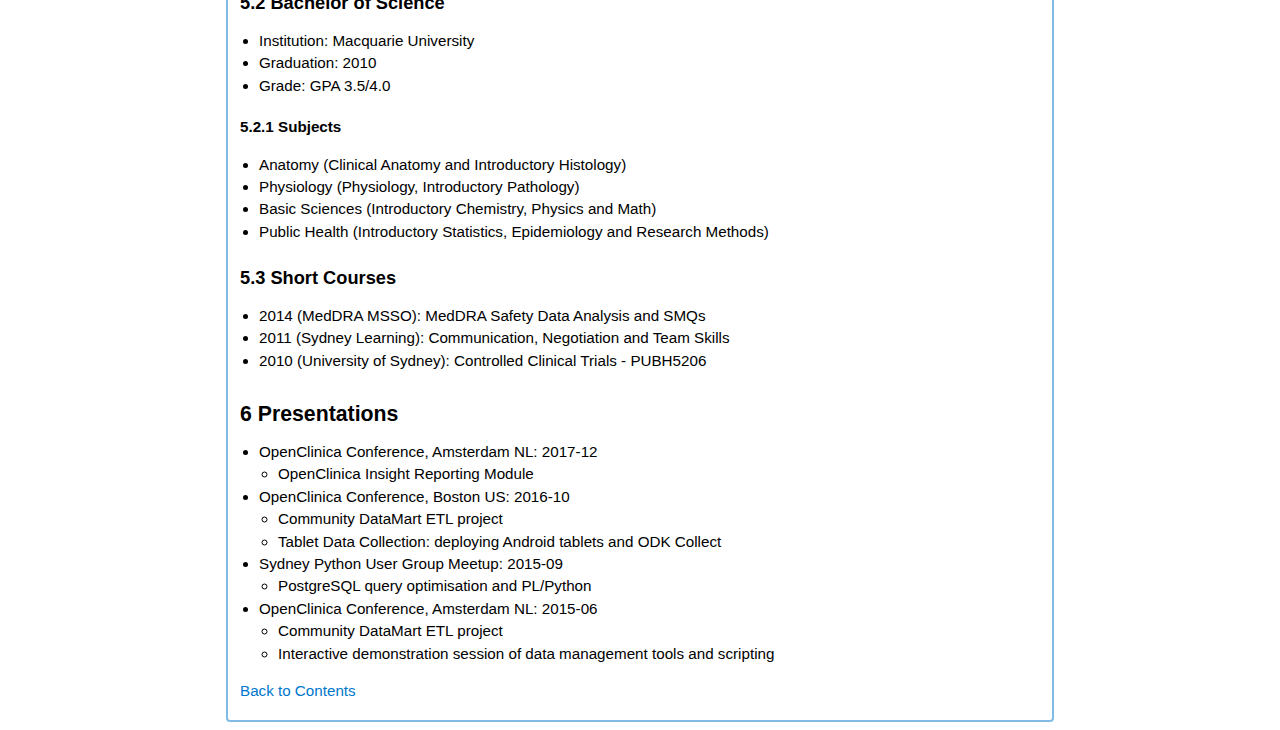
==== commit f459fecf: "chg: update resume" ====
--- a/index.html
+++ b/index.html
@@ -27,12 +27,13 @@
       <li><a href="#projects"><span class="toc-section-number">3.3</span> Projects</a></li>
       </ul></li>
       <li><a href="#employment"><span class="toc-section-number">4</span> Employment</a><ul>
-      <li><a href="#cancer-institute-nsw-systems-analyst-architect"><span class="toc-section-number">4.1</span> Cancer Institute NSW: Systems Analyst / Architect</a></li>
-      <li><a href="#openclinica-llc-solutions-engineer"><span class="toc-section-number">4.2</span> OpenClinica LLC: Solutions Engineer</a></li>
-      <li><a href="#unsw-australia-clinical-trials-database-developer"><span class="toc-section-number">4.3</span> UNSW Australia: Clinical Trials Database Developer</a></li>
-      <li><a href="#university-of-sydney-clinical-data-coordinator"><span class="toc-section-number">4.4</span> University of Sydney: Clinical Data Coordinator</a></li>
-      <li><a href="#university-of-sydney-trial-coordinator-data-manager"><span class="toc-section-number">4.5</span> University of Sydney: Trial Coordinator / Data Manager</a></li>
-      <li><a href="#university-of-sydney-clinical-trials-assistant-data-manager"><span class="toc-section-number">4.6</span> University of Sydney: Clinical Trials Assistant / Data Manager</a></li>
+      <li><a href="#openclinica-llc-solutions-engineer"><span class="toc-section-number">4.1</span> OpenClinica LLC: Solutions Engineer</a></li>
+      <li><a href="#cancer-institute-nsw-systems-analyst-architect"><span class="toc-section-number">4.2</span> Cancer Institute NSW: Systems Analyst / Architect</a></li>
+      <li><a href="#openclinica-llc-solutions-engineer-1"><span class="toc-section-number">4.3</span> OpenClinica LLC: Solutions Engineer</a></li>
+      <li><a href="#unsw-australia-clinical-trials-database-developer"><span class="toc-section-number">4.4</span> UNSW Australia: Clinical Trials Database Developer</a></li>
+      <li><a href="#university-of-sydney-clinical-data-coordinator"><span class="toc-section-number">4.5</span> University of Sydney: Clinical Data Coordinator</a></li>
+      <li><a href="#university-of-sydney-trial-coordinator-data-manager"><span class="toc-section-number">4.6</span> University of Sydney: Trial Coordinator / Data Manager</a></li>
+      <li><a href="#university-of-sydney-clinical-trials-assistant-data-manager"><span class="toc-section-number">4.7</span> University of Sydney: Clinical Trials Assistant / Data Manager</a></li>
       </ul></li>
       <li><a href="#education"><span class="toc-section-number">5</span> Education</a><ul>
       <li><a href="#master-of-biostatistics"><span class="toc-section-number">5.1</span> Master of Biostatistics</a></li>
@@ -51,7 +52,7 @@
 <li>GitHub: <a href="https://github.com/lindsay-stevens" class="uri">https://github.com/lindsay-stevens</a></li>
 </ul>
 <h1 id="summary"><span class="header-section-number">2</span> Summary</h1>
-<p>I am a clinical trials data management (CTDM) specialist. I have 9 years' experience, spanning the trial data lifecycle:</p>
+<p>I am a clinical trials data management (CTDM) specialist. I have 9.5 years' experience, spanning the trial data lifecycle:</p>
 <ul>
 <li>developing CTDM plans, policies and systems that comply with regulatory requirements and guidelines</li>
 <li>building and maintaining CTDM systems to collect, collate, manage, and clean study data</li>
@@ -85,12 +86,12 @@
 <ul>
 <li>Programming languages:
 <ul>
-<li>Advanced: SQL, PL/PGSQL, Python, Stata, VBA/VBScript, and XSLT</li>
+<li>Advanced: SQL, Python, PL/PGSQL, Stata, VBA/VBScript, and XSLT</li>
 <li>Intermediate: PHP, JavaScript, SAS, Powershell/CMD, R, Java, and C#</li>
 </ul></li>
 <li>Environments:
 <ul>
-<li>Advanced: Windows, Windows Server, Android 4.4 and up</li>
+<li>Advanced: Windows, Centos, Windows Server, Android 4.4 and up</li>
 <li>Intermediate: Ubuntu, Docker, Google Suite for Education</li>
 </ul></li>
 <li>Other (Advanced): Microsoft Access, Microsoft Excel</li>
@@ -122,41 +123,53 @@
 </ul>
 <p><a href="#template-toc-title">Back to Contents</a></p>
 <h1 id="employment"><span class="header-section-number">4</span> Employment</h1>
-<h2 id="cancer-institute-nsw-systems-analyst-architect"><span class="header-section-number">4.1</span> Cancer Institute NSW: Systems Analyst / Architect</h2>
+<h2 id="openclinica-llc-solutions-engineer"><span class="header-section-number">4.1</span> OpenClinica LLC: Solutions Engineer</h2>
+<ul>
+<li>Department: Product and Service Development / Customer Support</li>
+<li>Reporting to: OpenClinica CEO</li>
+<li>Duration: 2017-08 to present (4 months)</li>
+</ul>
+<h3 id="key-responsibilities"><span class="header-section-number">4.1.1</span> Key Responsibilities</h3>
+<ul>
+<li>Develop a new, enhanced ETL and self-serve capable reporting and analytics solution</li>
+<li>Potential customer demonstrations of the reporting module</li>
+<li>Technical support</li>
+</ul>
+<h2 id="cancer-institute-nsw-systems-analyst-architect"><span class="header-section-number">4.2</span> Cancer Institute NSW: Systems Analyst / Architect</h2>
 <ul>
 <li>Department: Strategic Research and Investment (SRI) Division, Data Intelligence Team</li>
 <li>Reporting to: Data Intelligence Manager</li>
-<li>Duration: 2017-03 to present (3 months)</li>
-</ul>
-<h3 id="key-responsibilities"><span class="header-section-number">4.1.1</span> Key Responsibilities</h3>
+<li>Duration: 2017-03 to 2017-08 (5 months)</li>
+</ul>
+<h3 id="key-responsibilities-1"><span class="header-section-number">4.2.1</span> Key Responsibilities</h3>
 <ul>
 <li>System support and vendor management for SRI data systems, including the Clinical Trials portal and Grants Management System</li>
 <li>Identify and oversee or implement system enhancements, changes or upgrades to SRI data systems</li>
 <li>Implement tools and processes for reporting to meet diverse stakeholder requirements, leveraging appropriate tools such as SQL, R, Qlik, or Business Objects</li>
 </ul>
-<h2 id="openclinica-llc-solutions-engineer"><span class="header-section-number">4.2</span> OpenClinica LLC: Solutions Engineer</h2>
+<h2 id="openclinica-llc-solutions-engineer-1"><span class="header-section-number">4.3</span> OpenClinica LLC: Solutions Engineer</h2>
 <ul>
 <li>Department: Product and Service Development / Customer Support</li>
 <li>Reporting to: OpenClinica CEO</li>
 <li>Duration: 2017-01 to 2017-03 (3 months)</li>
 </ul>
-<h3 id="key-responsibilities-1"><span class="header-section-number">4.2.1</span> Key Responsibilities</h3>
-<ul>
-<li>Prototype an new, enhanced ETL and self-serve capable reporting and analytics solution</li>
-</ul>
-<h2 id="unsw-australia-clinical-trials-database-developer"><span class="header-section-number">4.3</span> UNSW Australia: Clinical Trials Database Developer</h2>
+<h3 id="key-responsibilities-2"><span class="header-section-number">4.3.1</span> Key Responsibilities</h3>
+<ul>
+<li>Prototype a new, enhanced ETL and self-serve capable reporting and analytics solution</li>
+</ul>
+<h2 id="unsw-australia-clinical-trials-database-developer"><span class="header-section-number">4.4</span> UNSW Australia: Clinical Trials Database Developer</h2>
 <ul>
 <li>Department: Kirby Institute, Viral Hepatitis C Research Program (VHCRP)</li>
 <li>Reporting To: VHCRP Clinical Trials Manager</li>
 <li>Duration: 2013-06 to 2016-12 (3 years 6 months)</li>
 </ul>
-<h3 id="key-responsibilities-2"><span class="header-section-number">4.3.1</span> Key Responsibilities</h3>
+<h3 id="key-responsibilities-3"><span class="header-section-number">4.4.1</span> Key Responsibilities</h3>
 <ul>
 <li>System support for VHCRP data systems, including OpenClinica and mobile data collection</li>
 <li>Implement data collection and validation systems for projects from the VHCRP</li>
 <li>Implement tools and processes for reporting, mobile device preparation and management</li>
 </ul>
-<h3 id="achievements"><span class="header-section-number">4.3.2</span> Achievements</h3>
+<h3 id="achievements"><span class="header-section-number">4.4.2</span> Achievements</h3>
 <ul>
 <li>Major projects described above at <a href="#projects">Skills &gt; Projects</a></li>
 <li>Implemented OpenClinica systems for:
@@ -177,19 +190,19 @@
 </ul></li>
 <li>Implemented a LimeSurvey survey for CEASE (as above)</li>
 </ul>
-<h2 id="university-of-sydney-clinical-data-coordinator"><span class="header-section-number">4.4</span> University of Sydney: Clinical Data Coordinator</h2>
+<h2 id="university-of-sydney-clinical-data-coordinator"><span class="header-section-number">4.5</span> University of Sydney: Clinical Data Coordinator</h2>
 <ul>
 <li>Department: NHMRC Clinical Trials Centre (CTC), Data Management</li>
 <li>Reporting To: Head of Data Management</li>
 <li>Duration: 2012-05 to 2013-06 (1 year 1 month)</li>
 </ul>
-<h3 id="key-responsibilities-3"><span class="header-section-number">4.4.1</span> Key Responsibilities</h3>
+<h3 id="key-responsibilities-4"><span class="header-section-number">4.5.1</span> Key Responsibilities</h3>
 <ul>
 <li>Implement data collection and validation systems for projects from the CTC</li>
 <li>Train project staff in data management with OpenClinica and TeleForm</li>
 <li>User management and system support</li>
 </ul>
-<h3 id="achievements-1"><span class="header-section-number">4.4.2</span> Achievements</h3>
+<h3 id="achievements-1"><span class="header-section-number">4.5.2</span> Achievements</h3>
 <ul>
 <li>Implemented OpenClinica systems for:
 <ul>
@@ -202,19 +215,19 @@
 <li>ACTRN12605000055606 (BOOST II): phase 3, neonatal health</li>
 </ul></li>
 </ul>
-<h2 id="university-of-sydney-trial-coordinator-data-manager"><span class="header-section-number">4.5</span> University of Sydney: Trial Coordinator / Data Manager</h2>
+<h2 id="university-of-sydney-trial-coordinator-data-manager"><span class="header-section-number">4.6</span> University of Sydney: Trial Coordinator / Data Manager</h2>
 <ul>
 <li>Department: NHMRC Clinical Trials Centre (CTC), Oncology Trials Program</li>
 <li>Reporting To: Associate Oncology Program Manager</li>
 <li>Duration: 2010-07 to 2012-05 (1 year 10 months)</li>
 </ul>
-<h3 id="key-responsibilities-4"><span class="header-section-number">4.5.1</span> Key Responsibilities</h3>
+<h3 id="key-responsibilities-5"><span class="header-section-number">4.6.1</span> Key Responsibilities</h3>
 <ul>
 <li>Study start-up phase: conduct feasibility surveys, vendor selection, write study documentation, ethics and regulatory applications, data systems specifications;</li>
 <li>Study conduct phase: collect, distribute and track GCP Essential Documents; data collection, entry, and validation; safety and project progress reporting; coordinate pathology sample collection;</li>
 <li>Study closure phase: finalise GCP Essential Documents, data cleaning, and distribute final reports;</li>
 </ul>
-<h3 id="achievements-2"><span class="header-section-number">4.5.2</span> Achievements</h3>
+<h3 id="achievements-2"><span class="header-section-number">4.6.2</span> Achievements</h3>
 <ul>
 <li>Worked on:
 <ul>
@@ -226,19 +239,19 @@
 </ul></li>
 <li>Prepared specifications for a clinical trials management system for the centre</li>
 </ul>
-<h2 id="university-of-sydney-clinical-trials-assistant-data-manager"><span class="header-section-number">4.6</span> University of Sydney: Clinical Trials Assistant / Data Manager</h2>
+<h2 id="university-of-sydney-clinical-trials-assistant-data-manager"><span class="header-section-number">4.7</span> University of Sydney: Clinical Trials Assistant / Data Manager</h2>
 <ul>
 <li>Department: NHMRC Clinical Trials Centre, Oncology Trials Program</li>
 <li>Reporting To: Associate Oncology Program Manager</li>
 <li>Duration: 2008-07 to 2010-07 (2 years)</li>
 </ul>
-<h3 id="key-responsibilities-5"><span class="header-section-number">4.6.1</span> Key Responsibilities</h3>
+<h3 id="key-responsibilities-6"><span class="header-section-number">4.7.1</span> Key Responsibilities</h3>
 <ul>
 <li>Obtain, file and track GCP Essential Documents</li>
 <li>Quality of Life questionnaire data entry</li>
 <li>Assist the study coordination team</li>
 </ul>
-<h3 id="achievements-3"><span class="header-section-number">4.6.2</span> Achievements</h3>
+<h3 id="achievements-3"><span class="header-section-number">4.7.2</span> Achievements</h3>
 <ul>
 <li>Worked on:
 <ul>
@@ -255,7 +268,7 @@
 <ul>
 <li>Institution: Macquarie University</li>
 <li>Graduation: 2020 (Planned)</li>
-<li>Grade: TBA</li>
+<li>Grade: 3.3/4.0</li>
 </ul>
 <h3 id="subjects"><span class="header-section-number">5.1.1</span> Subjects</h3>
 <ul>
@@ -263,7 +276,8 @@
 <li>2015 Probability and Distribution Theory (Mark 75)</li>
 <li>2015 Principles of Statistical Inference (Mark 62)</li>
 <li>2016 Linear Models (Mark 86)</li>
-<li>2017 Survival Analysis (Mark TBA)</li>
+<li>2017 Survival Analysis (Mark 72)</li>
+<li>2017 Categorical Data and Generalised Linear Models (Mark 68)</li>
 </ul>
 <h2 id="bachelor-of-science"><span class="header-section-number">5.2</span> Bachelor of Science</h2>
 <ul>
@@ -286,6 +300,10 @@
 </ul>
 <h1 id="presentations"><span class="header-section-number">6</span> Presentations</h1>
 <ul>
+<li>OpenClinica Conference, Amsterdam NL: 2017-12
+<ul>
+<li>OpenClinica Insight Reporting Module</li>
+</ul></li>
 <li>OpenClinica Conference, Boston US: 2016-10
 <ul>
 <li>Community DataMart ETL project</li>
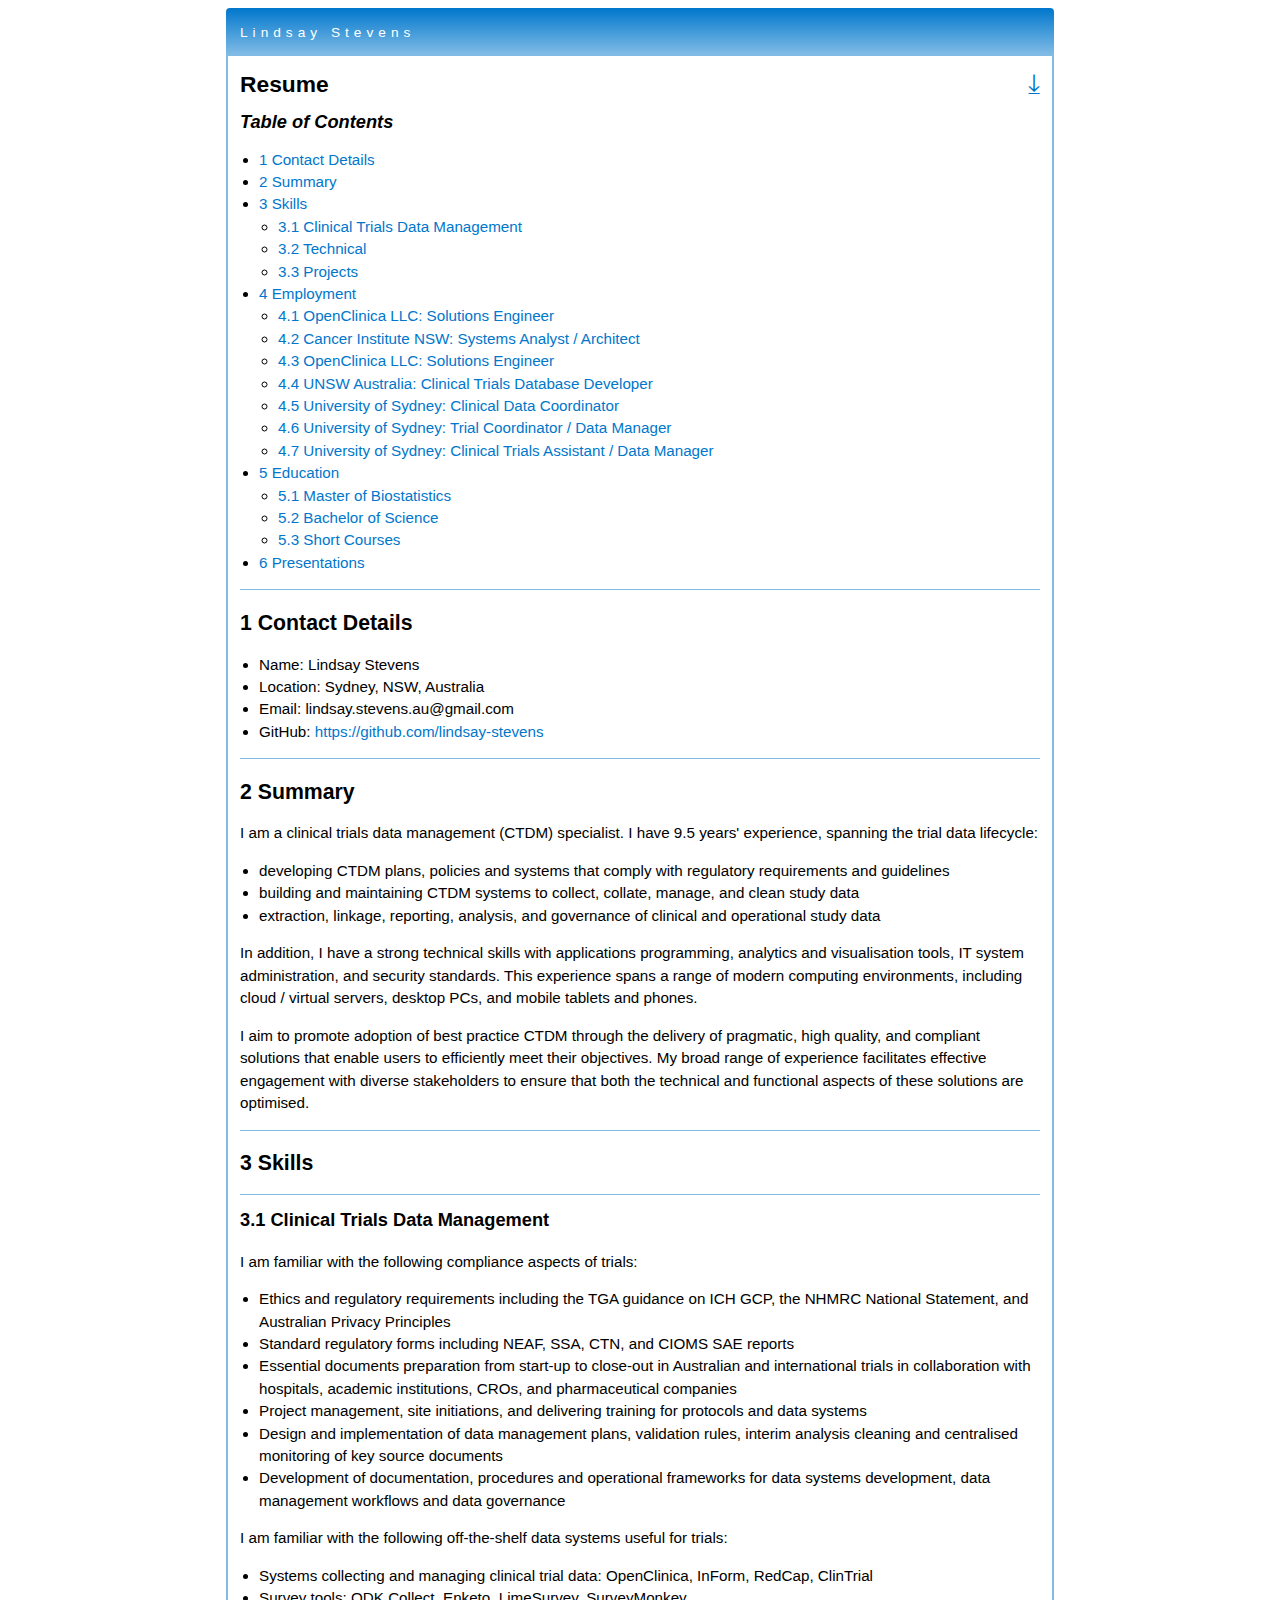
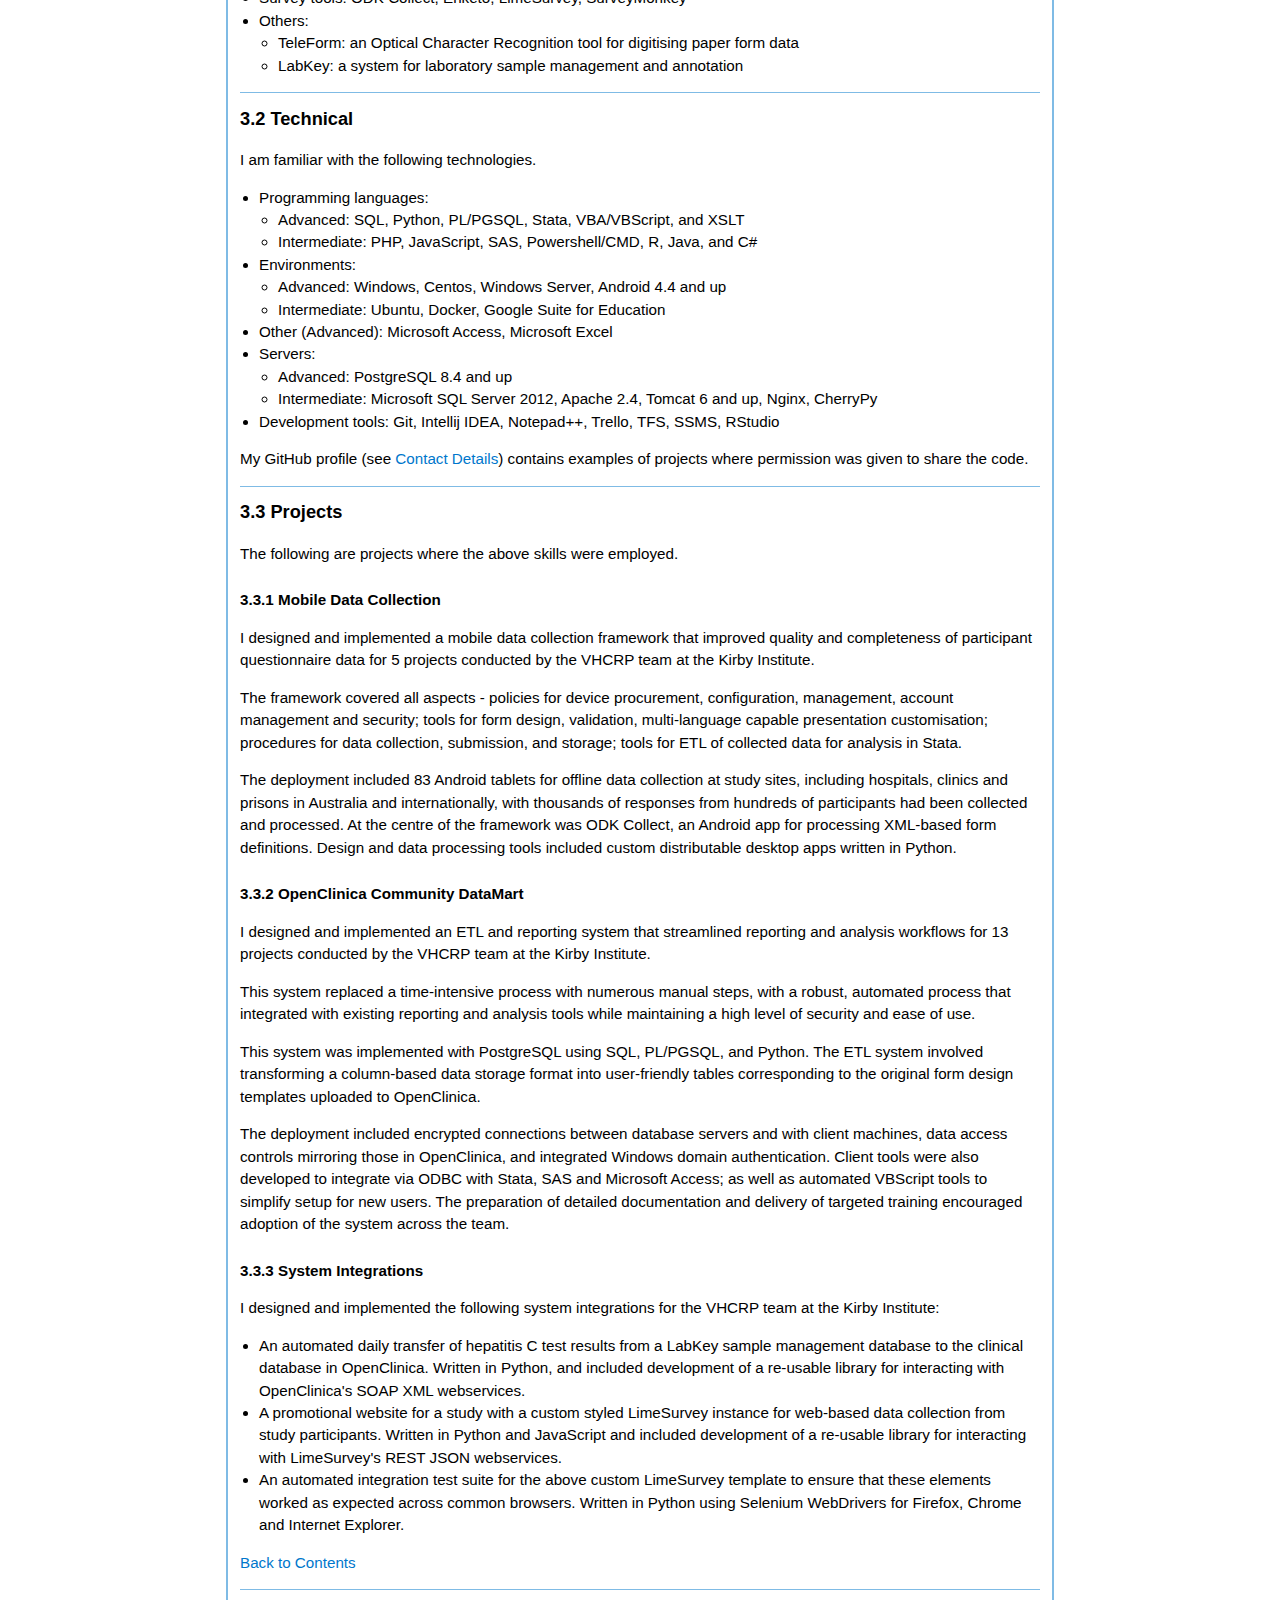
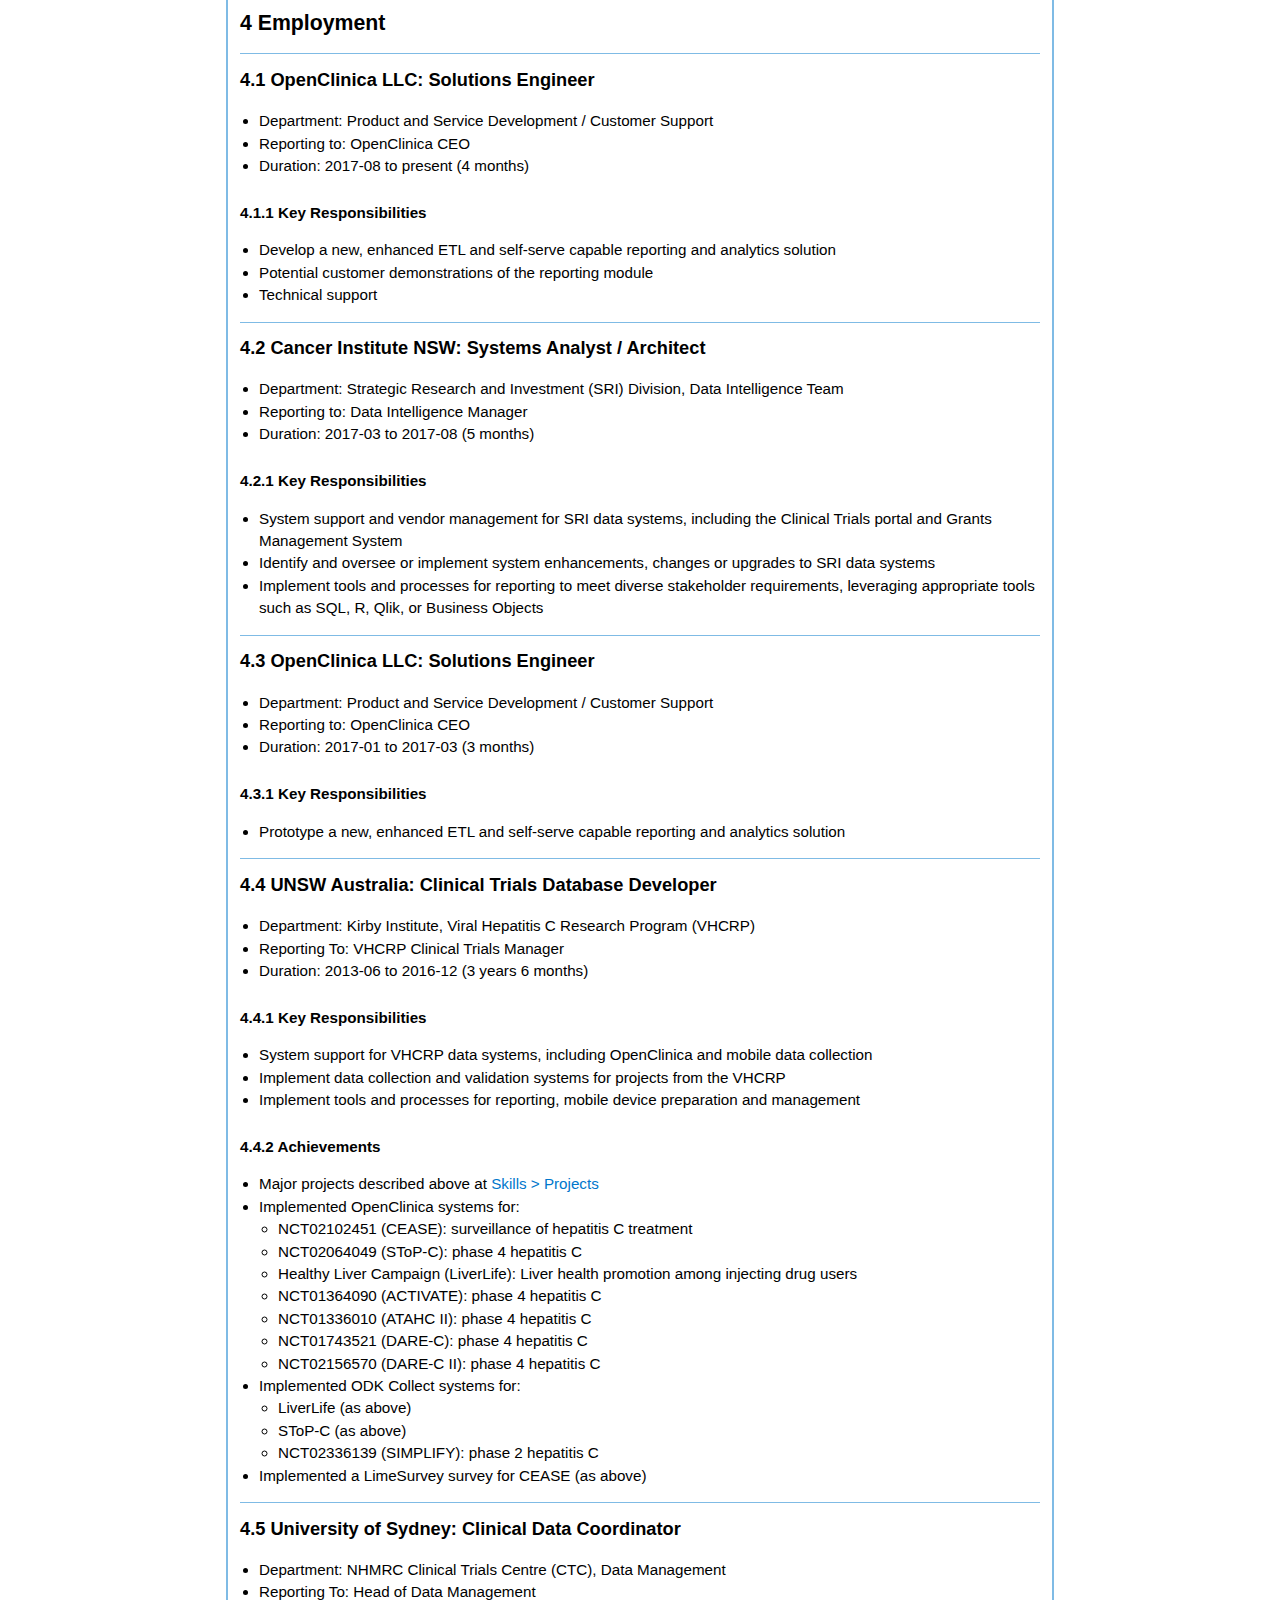
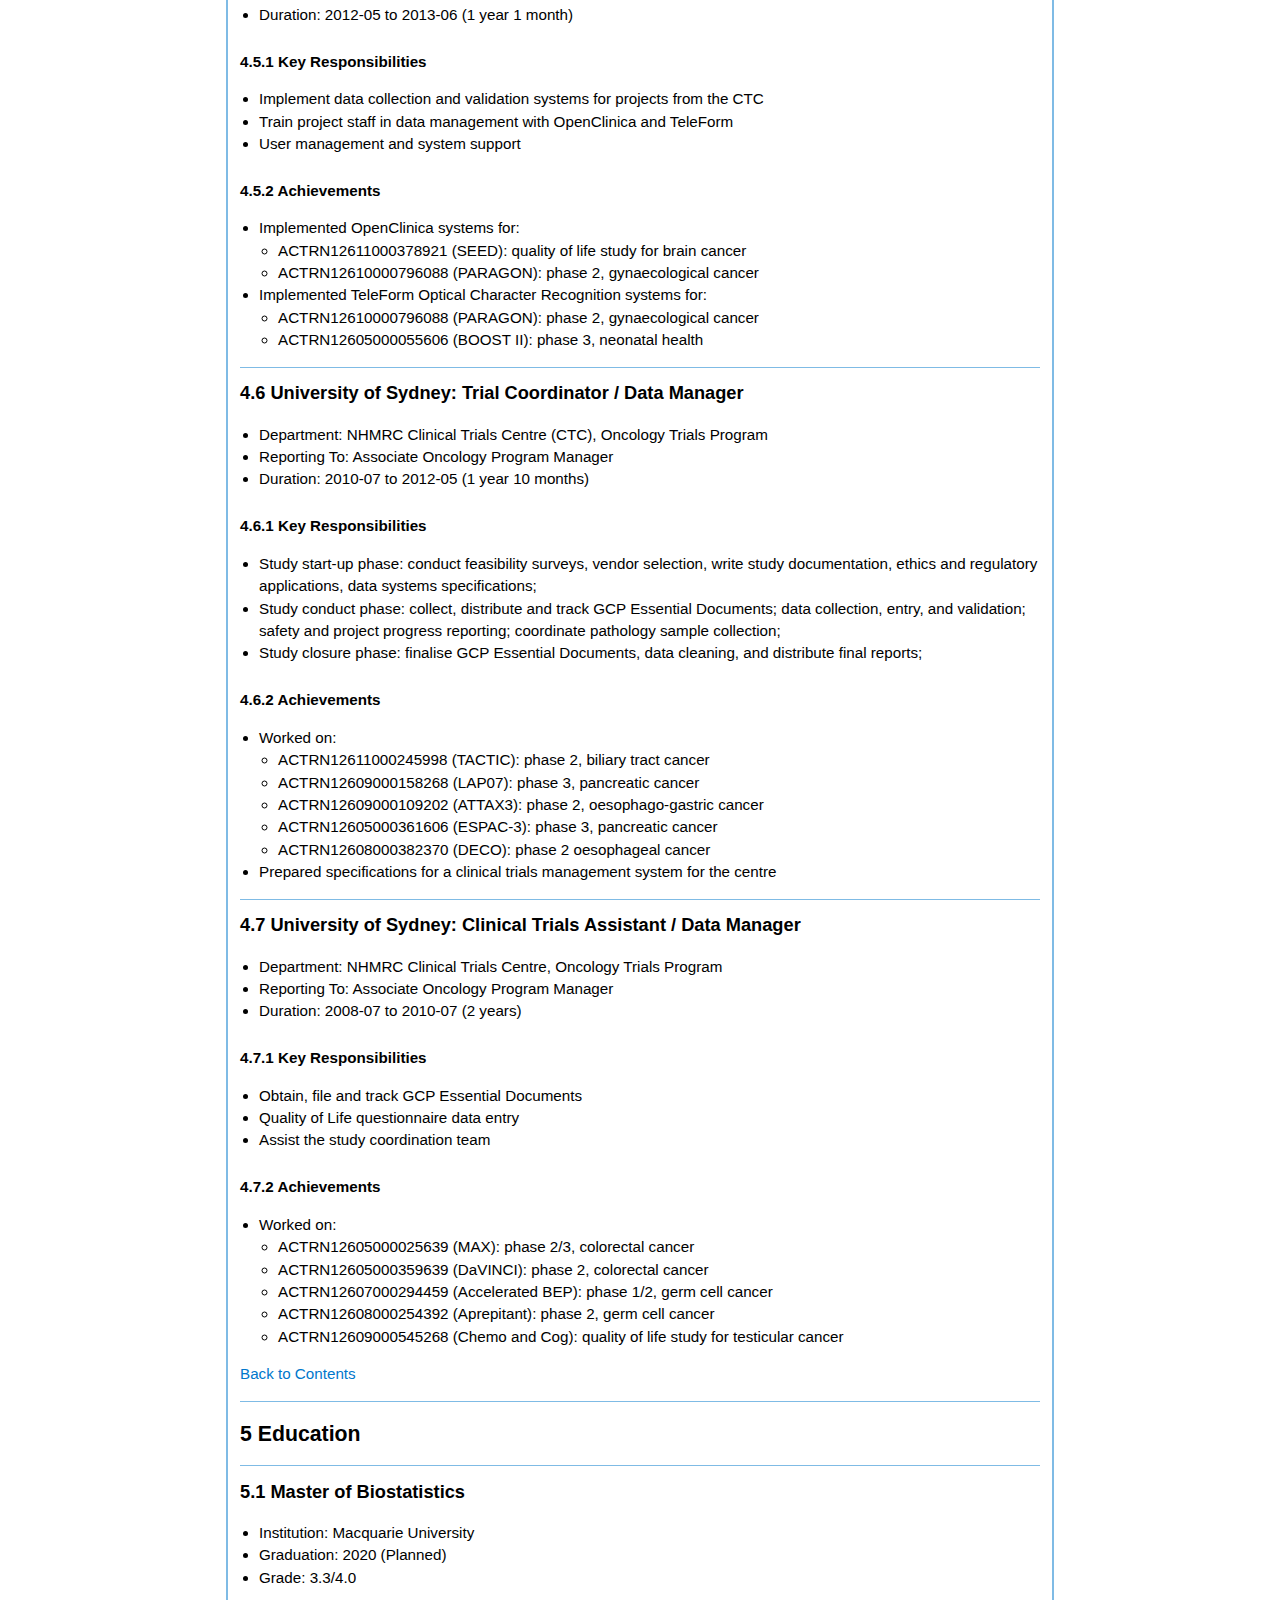
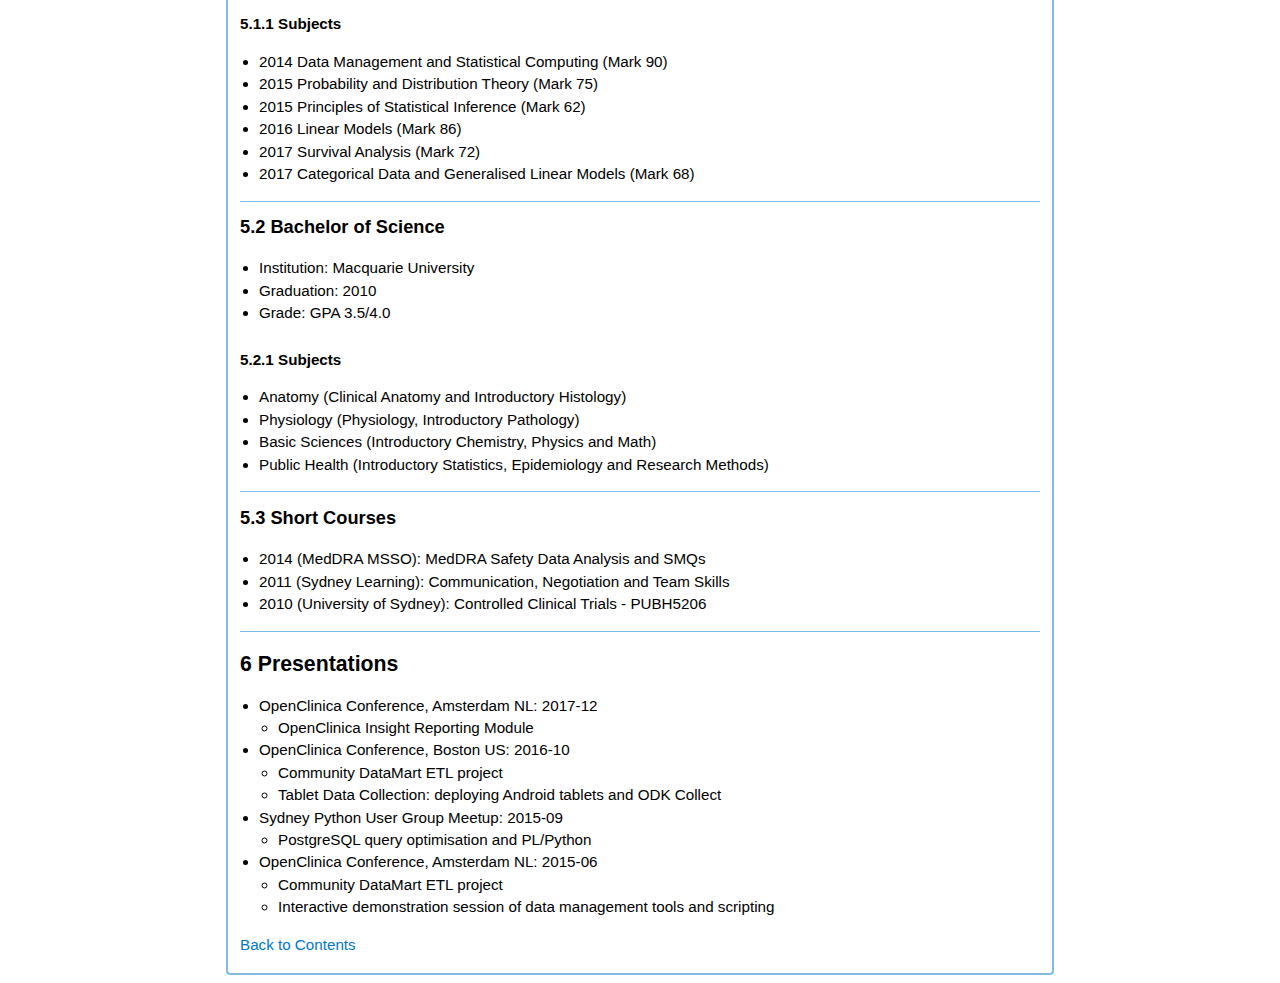
==== commit b334c57c: "add: section borders for readability, download link" ====
--- a/index.html
+++ b/index.html
@@ -14,6 +14,7 @@
   </div>
   <div class="container">
         <div id="template-title-section">
+      <a class="download" href="https://github.com/lindsay-stevens/lindsay-stevens.github.io/tree/master/docx">&#x2913;</a>
       <h1 id="template-title">Resume</h1>
                 </div>
             <div id="template-toc-section">
--- a/css/styles.css
+++ b/css/styles.css
@@ -11,22 +11,31 @@
   font-size: 1.5em;
 }
 #template-toc-title {
+  font-size: 1.2em;
   font-style: italic;
+}
+.download {
+  float: right;
+  font-size: 1.75em;
 }
 
 /* Headers: tone down the font sizing, increase spacing. */
-h1 {
+h1:not(#template-title) {
   font-size: 1.4em;
-  padding-top: 0.75em;
+  padding-top: 1em;
+  padding-bottom: 0.2em;
+  border-top: 1px solid rgba(0, 119, 204, 0.5);
 }
-h2 {
+h2:not(#template-toc-title) {
   font-size: 1.2em;
-  padding-top: 0.5em;
+  padding-top: 0.8em;
+  padding-bottom: 0.2em;
+  border-top: 1px solid rgba(0, 119, 204, 0.5);
 }
 h3 {
   font-size: 1em;
   font-weight: bold;
-  padding-top: 0.25em;
+  padding-top: 0.6em;
 }
 body {
   font-size: 0.95em;
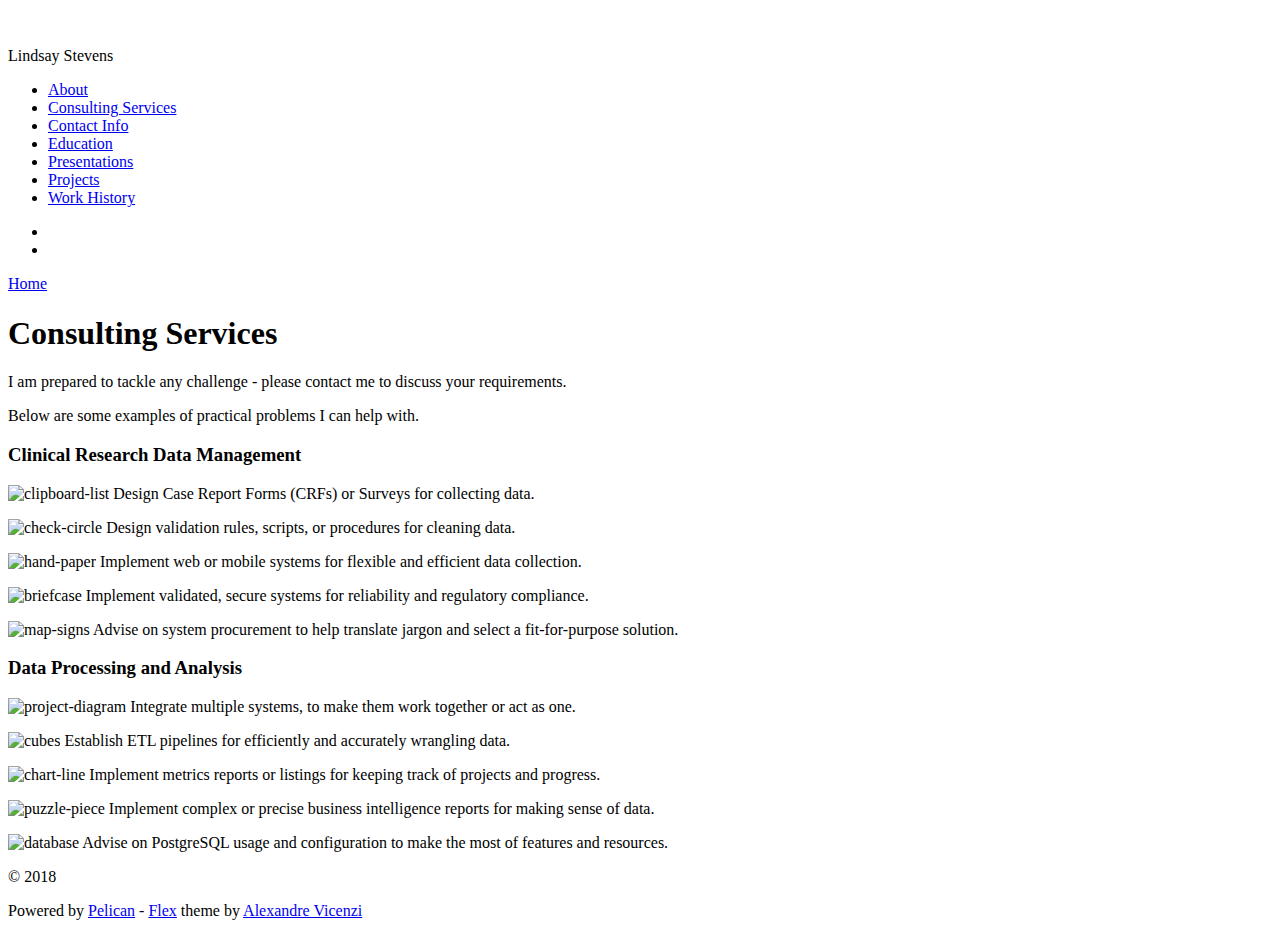
==== commit 3064f5a2: "fix: disable atom feeds until a blog exists" ====
--- a/index.html
+++ b/index.html
@@ -1,327 +1,120 @@
-<!DOCTYPE html PUBLIC "-//W3C//DTD XHTML 1.0 Transitional//EN" "http://www.w3.org/TR/xhtml1/DTD/xhtml1-transitional.dtd">
-<html xmlns="http://www.w3.org/1999/xhtml">
+
+<!DOCTYPE html>
+<html lang="en">
 <head>
-  <meta name="viewport" content="width=device-width, initial-scale=1">
-  <meta http-equiv="Content-Type" content="text/html; charset=utf-8" />
-  <meta http-equiv="Content-Style-Type" content="text/css" />
-  <meta name="generator" content="pandoc"/>
-  <title>Resume</title>
-  <link rel="stylesheet" href="css/styles.css" type="text/css" />
+  <meta charset="utf-8" />
+  <meta http-equiv="X-UA-Compatible" content="IE=edge" />
+  <meta name="HandheldFriendly" content="True" />
+  <meta name="viewport" content="width=device-width, initial-scale=1.0" />
+    <meta name="robots" content="" />
+
+
+    <link rel="stylesheet" type="text/css" href="https://www.lindsay-stevens.com.au/theme/stylesheet/style.min.css">
+
+  <link rel="stylesheet" type="text/css" href="https://www.lindsay-stevens.com.au/theme/pygments/github.min.css">
+  <link rel="stylesheet" type="text/css" href="https://www.lindsay-stevens.com.au/theme/font-awesome/css/font-awesome.min.css">
+
+    <link href="https://www.lindsay-stevens.com.au//css/styles.css" rel="stylesheet">
+
+
+
+
+
+
+    <meta name="author" content="Lindsay Stevens" />
+    <meta name="description" content="" />
+<meta property="og:site_name" content="Lindsay Stevens"/>
+<meta property="og:type" content="blog"/>
+<meta property="og:title" content="Lindsay Stevens"/>
+<meta property="og:description" content=""/>
+<meta property="og:locale" content="en_US"/>
+<meta property="og:url" content="https://www.lindsay-stevens.com.au"/>
+<meta property="og:image" content="http://localhost:8000/img/profile.jpg">
+
+  <title>Lindsay Stevens &ndash; Consulting Services</title>
+
 </head>
 <body>
-  <div class="nav">
-    <div class="nav-title">Lindsay Stevens</div>
-  </div>
-  <div class="container">
-        <div id="template-title-section">
-      <a class="download" href="https://github.com/lindsay-stevens/lindsay-stevens.github.io/tree/master/docx">&#x2913;</a>
-      <h1 id="template-title">Resume</h1>
-                </div>
-            <div id="template-toc-section">
-      <h2 id="template-toc-title">Table of Contents</h2>
-      <ul>
-      <li><a href="#contact-details"><span class="toc-section-number">1</span> Contact Details</a></li>
-      <li><a href="#summary"><span class="toc-section-number">2</span> Summary</a></li>
-      <li><a href="#skills"><span class="toc-section-number">3</span> Skills</a><ul>
-      <li><a href="#clinical-trials-data-management"><span class="toc-section-number">3.1</span> Clinical Trials Data Management</a></li>
-      <li><a href="#technical"><span class="toc-section-number">3.2</span> Technical</a></li>
-      <li><a href="#projects"><span class="toc-section-number">3.3</span> Projects</a></li>
-      </ul></li>
-      <li><a href="#employment"><span class="toc-section-number">4</span> Employment</a><ul>
-      <li><a href="#openclinica-llc-solutions-engineer"><span class="toc-section-number">4.1</span> OpenClinica LLC: Solutions Engineer</a></li>
-      <li><a href="#cancer-institute-nsw-systems-analyst-architect"><span class="toc-section-number">4.2</span> Cancer Institute NSW: Systems Analyst / Architect</a></li>
-      <li><a href="#openclinica-llc-solutions-engineer-1"><span class="toc-section-number">4.3</span> OpenClinica LLC: Solutions Engineer</a></li>
-      <li><a href="#unsw-australia-clinical-trials-database-developer"><span class="toc-section-number">4.4</span> UNSW Australia: Clinical Trials Database Developer</a></li>
-      <li><a href="#university-of-sydney-clinical-data-coordinator"><span class="toc-section-number">4.5</span> University of Sydney: Clinical Data Coordinator</a></li>
-      <li><a href="#university-of-sydney-trial-coordinator-data-manager"><span class="toc-section-number">4.6</span> University of Sydney: Trial Coordinator / Data Manager</a></li>
-      <li><a href="#university-of-sydney-clinical-trials-assistant-data-manager"><span class="toc-section-number">4.7</span> University of Sydney: Clinical Trials Assistant / Data Manager</a></li>
-      </ul></li>
-      <li><a href="#education"><span class="toc-section-number">5</span> Education</a><ul>
-      <li><a href="#master-of-biostatistics"><span class="toc-section-number">5.1</span> Master of Biostatistics</a></li>
-      <li><a href="#bachelor-of-science"><span class="toc-section-number">5.2</span> Bachelor of Science</a></li>
-      <li><a href="#short-courses"><span class="toc-section-number">5.3</span> Short Courses</a></li>
-      </ul></li>
-      <li><a href="#presentations"><span class="toc-section-number">6</span> Presentations</a></li>
+  <aside>
+    <div>
+      <a href="https://www.lindsay-stevens.com.au">
+        <img src="http://localhost:8000/img/profile.jpg" alt="" title="">
+      </a>
+      <h1><a href="https://www.lindsay-stevens.com.au"></a></h1>
+
+<p>Lindsay Stevens</p>
+      <nav>
+        <ul class="list">
+          <li><a href="https://www.lindsay-stevens.com.au/pages/about.html">About</a></li>
+          <li><a href="https://www.lindsay-stevens.com.au/">Consulting Services</a></li>
+          <li><a href="https://www.lindsay-stevens.com.au/pages/contact-info.html">Contact Info</a></li>
+          <li><a href="https://www.lindsay-stevens.com.au/pages/education.html">Education</a></li>
+          <li><a href="https://www.lindsay-stevens.com.au/pages/presentations.html">Presentations</a></li>
+          <li><a href="https://www.lindsay-stevens.com.au/pages/projects.html">Projects</a></li>
+          <li><a href="https://www.lindsay-stevens.com.au/pages/work-history.html">Work History</a></li>
+
+        </ul>
+      </nav>
+
+      <ul class="social">
+        <li><a class="sc-github" href="https://github.com/lindsay-stevens" target="_blank"><i class="fa fa-github"></i></a></li>
+        <li><a class="sc-linkedin" href="https://www.linkedin.com/in/lindsay-stevens-83b17875" target="_blank"><i class="fa fa-linkedin"></i></a></li>
       </ul>
     </div>
-        <div id="template-content-section">
-            <h1 id="contact-details"><span class="header-section-number">1</span> Contact Details</h1>
-<ul>
-<li>Name: Lindsay Stevens</li>
-<li>Location: Sydney, NSW, Australia</li>
-<li>Email: lindsay.stevens.au@gmail.com</li>
-<li>GitHub: <a href="https://github.com/lindsay-stevens" class="uri">https://github.com/lindsay-stevens</a></li>
-</ul>
-<h1 id="summary"><span class="header-section-number">2</span> Summary</h1>
-<p>I am a clinical trials data management (CTDM) specialist. I have 9.5 years' experience, spanning the trial data lifecycle:</p>
-<ul>
-<li>developing CTDM plans, policies and systems that comply with regulatory requirements and guidelines</li>
-<li>building and maintaining CTDM systems to collect, collate, manage, and clean study data</li>
-<li>extraction, linkage, reporting, analysis, and governance of clinical and operational study data</li>
-</ul>
-<p>In addition, I have a strong technical skills with applications programming, analytics and visualisation tools, IT system administration, and security standards. This experience spans a range of modern computing environments, including cloud / virtual servers, desktop PCs, and mobile tablets and phones.</p>
-<p>I aim to promote adoption of best practice CTDM through the delivery of pragmatic, high quality, and compliant solutions that enable users to efficiently meet their objectives. My broad range of experience facilitates effective engagement with diverse stakeholders to ensure that both the technical and functional aspects of these solutions are optimised.</p>
-<h1 id="skills"><span class="header-section-number">3</span> Skills</h1>
-<h2 id="clinical-trials-data-management"><span class="header-section-number">3.1</span> Clinical Trials Data Management</h2>
-<p>I am familiar with the following compliance aspects of trials:</p>
-<ul>
-<li>Ethics and regulatory requirements including the TGA guidance on ICH GCP, the NHMRC National Statement, and Australian Privacy Principles</li>
-<li>Standard regulatory forms including NEAF, SSA, CTN, and CIOMS SAE reports</li>
-<li>Essential documents preparation from start-up to close-out in Australian and international trials in collaboration with hospitals, academic institutions, CROs, and pharmaceutical companies</li>
-<li>Project management, site initiations, and delivering training for protocols and data systems</li>
-<li>Design and implementation of data management plans, validation rules, interim analysis cleaning and centralised monitoring of key source documents</li>
-<li>Development of documentation, procedures and operational frameworks for data systems development, data management workflows and data governance</li>
-</ul>
-<p>I am familiar with the following off-the-shelf data systems useful for trials:</p>
-<ul>
-<li>Systems collecting and managing clinical trial data: OpenClinica, InForm, RedCap, ClinTrial</li>
-<li>Survey tools: ODK Collect, Enketo, LimeSurvey, SurveyMonkey</li>
-<li>Others:
-<ul>
-<li>TeleForm: an Optical Character Recognition tool for digitising paper form data</li>
-<li>LabKey: a system for laboratory sample management and annotation</li>
-</ul></li>
-</ul>
-<h2 id="technical"><span class="header-section-number">3.2</span> Technical</h2>
-<p>I am familiar with the following technologies.</p>
-<ul>
-<li>Programming languages:
-<ul>
-<li>Advanced: SQL, Python, PL/PGSQL, Stata, VBA/VBScript, and XSLT</li>
-<li>Intermediate: PHP, JavaScript, SAS, Powershell/CMD, R, Java, and C#</li>
-</ul></li>
-<li>Environments:
-<ul>
-<li>Advanced: Windows, Centos, Windows Server, Android 4.4 and up</li>
-<li>Intermediate: Ubuntu, Docker, Google Suite for Education</li>
-</ul></li>
-<li>Other (Advanced): Microsoft Access, Microsoft Excel</li>
-<li>Servers:
-<ul>
-<li>Advanced: PostgreSQL 8.4 and up</li>
-<li>Intermediate: Microsoft SQL Server 2012, Apache 2.4, Tomcat 6 and up, Nginx, CherryPy</li>
-</ul></li>
-<li>Development tools: Git, Intellij IDEA, Notepad++, Trello, TFS, SSMS, RStudio</li>
-</ul>
-<p>My GitHub profile (see <a href="#contact-details">Contact Details</a>) contains examples of projects where permission was given to share the code.</p>
-<h2 id="projects"><span class="header-section-number">3.3</span> Projects</h2>
-<p>The following are projects where the above skills were employed.</p>
-<h3 id="mobile-data-collection"><span class="header-section-number">3.3.1</span> Mobile Data Collection</h3>
-<p>I designed and implemented a mobile data collection framework that improved quality and completeness of participant questionnaire data for 5 projects conducted by the VHCRP team at the Kirby Institute.</p>
-<p>The framework covered all aspects - policies for device procurement, configuration, management, account management and security; tools for form design, validation, multi-language capable presentation customisation; procedures for data collection, submission, and storage; tools for ETL of collected data for analysis in Stata.</p>
-<p>The deployment included 83 Android tablets for offline data collection at study sites, including hospitals, clinics and prisons in Australia and internationally, with thousands of responses from hundreds of participants had been collected and processed. At the centre of the framework was ODK Collect, an Android app for processing XML-based form definitions. Design and data processing tools included custom distributable desktop apps written in Python.</p>
-<h3 id="openclinica-community-datamart"><span class="header-section-number">3.3.2</span> OpenClinica Community DataMart</h3>
-<p>I designed and implemented an ETL and reporting system that streamlined reporting and analysis workflows for 13 projects conducted by the VHCRP team at the Kirby Institute.</p>
-<p>This system replaced a time-intensive process with numerous manual steps, with a robust, automated process that integrated with existing reporting and analysis tools while maintaining a high level of security and ease of use.</p>
-<p>This system was implemented with PostgreSQL using SQL, PL/PGSQL, and Python. The ETL system involved transforming a column-based data storage format into user-friendly tables corresponding to the original form design templates uploaded to OpenClinica.</p>
-<p>The deployment included encrypted connections between database servers and with client machines, data access controls mirroring those in OpenClinica, and integrated Windows domain authentication. Client tools were also developed to integrate via ODBC with Stata, SAS and Microsoft Access; as well as automated VBScript tools to simplify setup for new users. The preparation of detailed documentation and delivery of targeted training encouraged adoption of the system across the team.</p>
-<h3 id="system-integrations"><span class="header-section-number">3.3.3</span> System Integrations</h3>
-<p>I designed and implemented the following system integrations for the VHCRP team at the Kirby Institute:</p>
-<ul>
-<li>An automated daily transfer of hepatitis C test results from a LabKey sample management database to the clinical database in OpenClinica. Written in Python, and included development of a re-usable library for interacting with OpenClinica's SOAP XML webservices.</li>
-<li>A promotional website for a study with a custom styled LimeSurvey instance for web-based data collection from study participants. Written in Python and JavaScript and included development of a re-usable library for interacting with LimeSurvey's REST JSON webservices.</li>
-<li>An automated integration test suite for the above custom LimeSurvey template to ensure that these elements worked as expected across common browsers. Written in Python using Selenium WebDrivers for Firefox, Chrome and Internet Explorer.</li>
-</ul>
-<p><a href="#template-toc-title">Back to Contents</a></p>
-<h1 id="employment"><span class="header-section-number">4</span> Employment</h1>
-<h2 id="openclinica-llc-solutions-engineer"><span class="header-section-number">4.1</span> OpenClinica LLC: Solutions Engineer</h2>
-<ul>
-<li>Department: Product and Service Development / Customer Support</li>
-<li>Reporting to: OpenClinica CEO</li>
-<li>Duration: 2017-08 to present (4 months)</li>
-</ul>
-<h3 id="key-responsibilities"><span class="header-section-number">4.1.1</span> Key Responsibilities</h3>
-<ul>
-<li>Develop a new, enhanced ETL and self-serve capable reporting and analytics solution</li>
-<li>Potential customer demonstrations of the reporting module</li>
-<li>Technical support</li>
-</ul>
-<h2 id="cancer-institute-nsw-systems-analyst-architect"><span class="header-section-number">4.2</span> Cancer Institute NSW: Systems Analyst / Architect</h2>
-<ul>
-<li>Department: Strategic Research and Investment (SRI) Division, Data Intelligence Team</li>
-<li>Reporting to: Data Intelligence Manager</li>
-<li>Duration: 2017-03 to 2017-08 (5 months)</li>
-</ul>
-<h3 id="key-responsibilities-1"><span class="header-section-number">4.2.1</span> Key Responsibilities</h3>
-<ul>
-<li>System support and vendor management for SRI data systems, including the Clinical Trials portal and Grants Management System</li>
-<li>Identify and oversee or implement system enhancements, changes or upgrades to SRI data systems</li>
-<li>Implement tools and processes for reporting to meet diverse stakeholder requirements, leveraging appropriate tools such as SQL, R, Qlik, or Business Objects</li>
-</ul>
-<h2 id="openclinica-llc-solutions-engineer-1"><span class="header-section-number">4.3</span> OpenClinica LLC: Solutions Engineer</h2>
-<ul>
-<li>Department: Product and Service Development / Customer Support</li>
-<li>Reporting to: OpenClinica CEO</li>
-<li>Duration: 2017-01 to 2017-03 (3 months)</li>
-</ul>
-<h3 id="key-responsibilities-2"><span class="header-section-number">4.3.1</span> Key Responsibilities</h3>
-<ul>
-<li>Prototype a new, enhanced ETL and self-serve capable reporting and analytics solution</li>
-</ul>
-<h2 id="unsw-australia-clinical-trials-database-developer"><span class="header-section-number">4.4</span> UNSW Australia: Clinical Trials Database Developer</h2>
-<ul>
-<li>Department: Kirby Institute, Viral Hepatitis C Research Program (VHCRP)</li>
-<li>Reporting To: VHCRP Clinical Trials Manager</li>
-<li>Duration: 2013-06 to 2016-12 (3 years 6 months)</li>
-</ul>
-<h3 id="key-responsibilities-3"><span class="header-section-number">4.4.1</span> Key Responsibilities</h3>
-<ul>
-<li>System support for VHCRP data systems, including OpenClinica and mobile data collection</li>
-<li>Implement data collection and validation systems for projects from the VHCRP</li>
-<li>Implement tools and processes for reporting, mobile device preparation and management</li>
-</ul>
-<h3 id="achievements"><span class="header-section-number">4.4.2</span> Achievements</h3>
-<ul>
-<li>Major projects described above at <a href="#projects">Skills &gt; Projects</a></li>
-<li>Implemented OpenClinica systems for:
-<ul>
-<li>NCT02102451 (CEASE): surveillance of hepatitis C treatment</li>
-<li>NCT02064049 (SToP-C): phase 4 hepatitis C</li>
-<li>Healthy Liver Campaign (LiverLife): Liver health promotion among injecting drug users</li>
-<li>NCT01364090 (ACTIVATE): phase 4 hepatitis C</li>
-<li>NCT01336010 (ATAHC II): phase 4 hepatitis C</li>
-<li>NCT01743521 (DARE-C): phase 4 hepatitis C</li>
-<li>NCT02156570 (DARE-C II): phase 4 hepatitis C</li>
-</ul></li>
-<li>Implemented ODK Collect systems for:
-<ul>
-<li>LiverLife (as above)</li>
-<li>SToP-C (as above)</li>
-<li>NCT02336139 (SIMPLIFY): phase 2 hepatitis C</li>
-</ul></li>
-<li>Implemented a LimeSurvey survey for CEASE (as above)</li>
-</ul>
-<h2 id="university-of-sydney-clinical-data-coordinator"><span class="header-section-number">4.5</span> University of Sydney: Clinical Data Coordinator</h2>
-<ul>
-<li>Department: NHMRC Clinical Trials Centre (CTC), Data Management</li>
-<li>Reporting To: Head of Data Management</li>
-<li>Duration: 2012-05 to 2013-06 (1 year 1 month)</li>
-</ul>
-<h3 id="key-responsibilities-4"><span class="header-section-number">4.5.1</span> Key Responsibilities</h3>
-<ul>
-<li>Implement data collection and validation systems for projects from the CTC</li>
-<li>Train project staff in data management with OpenClinica and TeleForm</li>
-<li>User management and system support</li>
-</ul>
-<h3 id="achievements-1"><span class="header-section-number">4.5.2</span> Achievements</h3>
-<ul>
-<li>Implemented OpenClinica systems for:
-<ul>
-<li>ACTRN12611000378921 (SEED): quality of life study for brain cancer</li>
-<li>ACTRN12610000796088 (PARAGON): phase 2, gynaecological cancer</li>
-</ul></li>
-<li>Implemented TeleForm Optical Character Recognition systems for:
-<ul>
-<li>ACTRN12610000796088 (PARAGON): phase 2, gynaecological cancer</li>
-<li>ACTRN12605000055606 (BOOST II): phase 3, neonatal health</li>
-</ul></li>
-</ul>
-<h2 id="university-of-sydney-trial-coordinator-data-manager"><span class="header-section-number">4.6</span> University of Sydney: Trial Coordinator / Data Manager</h2>
-<ul>
-<li>Department: NHMRC Clinical Trials Centre (CTC), Oncology Trials Program</li>
-<li>Reporting To: Associate Oncology Program Manager</li>
-<li>Duration: 2010-07 to 2012-05 (1 year 10 months)</li>
-</ul>
-<h3 id="key-responsibilities-5"><span class="header-section-number">4.6.1</span> Key Responsibilities</h3>
-<ul>
-<li>Study start-up phase: conduct feasibility surveys, vendor selection, write study documentation, ethics and regulatory applications, data systems specifications;</li>
-<li>Study conduct phase: collect, distribute and track GCP Essential Documents; data collection, entry, and validation; safety and project progress reporting; coordinate pathology sample collection;</li>
-<li>Study closure phase: finalise GCP Essential Documents, data cleaning, and distribute final reports;</li>
-</ul>
-<h3 id="achievements-2"><span class="header-section-number">4.6.2</span> Achievements</h3>
-<ul>
-<li>Worked on:
-<ul>
-<li>ACTRN12611000245998 (TACTIC): phase 2, biliary tract cancer</li>
-<li>ACTRN12609000158268 (LAP07): phase 3, pancreatic cancer</li>
-<li>ACTRN12609000109202 (ATTAX3): phase 2, oesophago-gastric cancer</li>
-<li>ACTRN12605000361606 (ESPAC-3): phase 3, pancreatic cancer</li>
-<li>ACTRN12608000382370 (DECO): phase 2 oesophageal cancer</li>
-</ul></li>
-<li>Prepared specifications for a clinical trials management system for the centre</li>
-</ul>
-<h2 id="university-of-sydney-clinical-trials-assistant-data-manager"><span class="header-section-number">4.7</span> University of Sydney: Clinical Trials Assistant / Data Manager</h2>
-<ul>
-<li>Department: NHMRC Clinical Trials Centre, Oncology Trials Program</li>
-<li>Reporting To: Associate Oncology Program Manager</li>
-<li>Duration: 2008-07 to 2010-07 (2 years)</li>
-</ul>
-<h3 id="key-responsibilities-6"><span class="header-section-number">4.7.1</span> Key Responsibilities</h3>
-<ul>
-<li>Obtain, file and track GCP Essential Documents</li>
-<li>Quality of Life questionnaire data entry</li>
-<li>Assist the study coordination team</li>
-</ul>
-<h3 id="achievements-3"><span class="header-section-number">4.7.2</span> Achievements</h3>
-<ul>
-<li>Worked on:
-<ul>
-<li>ACTRN12605000025639 (MAX): phase 2/3, colorectal cancer</li>
-<li>ACTRN12605000359639 (DaVINCI): phase 2, colorectal cancer</li>
-<li>ACTRN12607000294459 (Accelerated BEP): phase 1/2, germ cell cancer</li>
-<li>ACTRN12608000254392 (Aprepitant): phase 2, germ cell cancer</li>
-<li>ACTRN12609000545268 (Chemo and Cog): quality of life study for testicular cancer</li>
-</ul></li>
-</ul>
-<p><a href="#template-toc-title">Back to Contents</a></p>
-<h1 id="education"><span class="header-section-number">5</span> Education</h1>
-<h2 id="master-of-biostatistics"><span class="header-section-number">5.1</span> Master of Biostatistics</h2>
-<ul>
-<li>Institution: Macquarie University</li>
-<li>Graduation: 2020 (Planned)</li>
-<li>Grade: 3.3/4.0</li>
-</ul>
-<h3 id="subjects"><span class="header-section-number">5.1.1</span> Subjects</h3>
-<ul>
-<li>2014 Data Management and Statistical Computing (Mark 90)</li>
-<li>2015 Probability and Distribution Theory (Mark 75)</li>
-<li>2015 Principles of Statistical Inference (Mark 62)</li>
-<li>2016 Linear Models (Mark 86)</li>
-<li>2017 Survival Analysis (Mark 72)</li>
-<li>2017 Categorical Data and Generalised Linear Models (Mark 68)</li>
-</ul>
-<h2 id="bachelor-of-science"><span class="header-section-number">5.2</span> Bachelor of Science</h2>
-<ul>
-<li>Institution: Macquarie University</li>
-<li>Graduation: 2010</li>
-<li>Grade: GPA 3.5/4.0</li>
-</ul>
-<h3 id="subjects-1"><span class="header-section-number">5.2.1</span> Subjects</h3>
-<ul>
-<li>Anatomy (Clinical Anatomy and Introductory Histology)</li>
-<li>Physiology (Physiology, Introductory Pathology)</li>
-<li>Basic Sciences (Introductory Chemistry, Physics and Math)</li>
-<li>Public Health (Introductory Statistics, Epidemiology and Research Methods)</li>
-</ul>
-<h2 id="short-courses"><span class="header-section-number">5.3</span> Short Courses</h2>
-<ul>
-<li>2014 (MedDRA MSSO): MedDRA Safety Data Analysis and SMQs</li>
-<li>2011 (Sydney Learning): Communication, Negotiation and Team Skills</li>
-<li>2010 (University of Sydney): Controlled Clinical Trials - PUBH5206</li>
-</ul>
-<h1 id="presentations"><span class="header-section-number">6</span> Presentations</h1>
-<ul>
-<li>OpenClinica Conference, Amsterdam NL: 2017-12
-<ul>
-<li>OpenClinica Insight Reporting Module</li>
-</ul></li>
-<li>OpenClinica Conference, Boston US: 2016-10
-<ul>
-<li>Community DataMart ETL project</li>
-<li>Tablet Data Collection: deploying Android tablets and ODK Collect</li>
-</ul></li>
-<li>Sydney Python User Group Meetup: 2015-09
-<ul>
-<li>PostgreSQL query optimisation and PL/Python</li>
-</ul></li>
-<li>OpenClinica Conference, Amsterdam NL: 2015-06
-<ul>
-<li>Community DataMart ETL project</li>
-<li>Interactive demonstration session of data management tools and scripting</li>
-</ul></li>
-</ul>
-<p><a href="#template-toc-title">Back to Contents</a></p>
-          </div>
-  </div>
+
+
+  </aside>
+  <main>
+
+    <nav>
+      <a href="https://www.lindsay-stevens.com.au">    Home
+</a>
+
+
+
+    </nav>
+
+<article class="single">
+  <header>
+    
+    <h1 id="consulting-services">Consulting Services</h1>
+  </header>
+  <div>
+<p>I am prepared to tackle any challenge - please contact me to discuss your requirements.</p>
+<p>Below are some examples of practical problems I can help with.</p>
+<h3>Clinical Research Data Management</h3>
+<p><img alt="clipboard-list" class="fa-list-icon" src="https://www.lindsay-stevens.com.au/icons/clipboard-list-solid.svg"> Design Case Report Forms (CRFs) or Surveys for collecting data.</p>
+<p><img alt="check-circle" class="fa-list-icon" src="https://www.lindsay-stevens.com.au/icons/check-circle-regular.svg"> Design validation rules, scripts, or procedures for cleaning data.</p>
+<p><img alt="hand-paper" class="fa-list-icon" src="https://www.lindsay-stevens.com.au/icons/hand-paper-regular.svg"> Implement web or mobile systems for flexible and efficient data collection.</p>
+<p><img alt="briefcase" class="fa-list-icon" src="https://www.lindsay-stevens.com.au/icons/briefcase-solid.svg"> Implement validated, secure systems for reliability and regulatory compliance.</p>
+<p><img alt="map-signs" class="fa-list-icon" src="https://www.lindsay-stevens.com.au/icons/map-signs-solid.svg"> Advise on system procurement to help translate jargon and select a fit-for-purpose solution.</p>
+<h3>Data Processing and Analysis</h3>
+<p><img alt="project-diagram" class="fa-list-icon" src="https://www.lindsay-stevens.com.au/icons/project-diagram-solid.svg"> Integrate multiple systems, to make them work together or act as one.</p>
+<p><img alt="cubes" class="fa-list-icon" src="https://www.lindsay-stevens.com.au/icons/cubes-solid.svg"> Establish ETL pipelines for efficiently and accurately wrangling data.</p>
+<p><img alt="chart-line" class="fa-list-icon" src="https://www.lindsay-stevens.com.au/icons/chart-line-solid.svg"> Implement metrics reports or listings for keeping track of projects and progress.</p>
+<p><img alt="puzzle-piece" class="fa-list-icon" src="https://www.lindsay-stevens.com.au/icons/puzzle-piece-solid.svg"> Implement complex or precise business intelligence reports for making sense of data.</p>
+<p><img alt="database" class="fa-list-icon" src="https://www.lindsay-stevens.com.au/icons/database-solid.svg"> Advise on PostgreSQL usage and configuration to make the most of features and resources.</p>  </div>
+</article>
+
+    <footer>
+<p>&copy;  2018</p>
+<p>    Powered by <a href="http://getpelican.com" target="_blank">Pelican</a> - <a href="https://github.com/alexandrevicenzi/flex" target="_blank">Flex</a> theme by <a href="http://alexandrevicenzi.com" target="_blank">Alexandre Vicenzi</a>
+</p>    </footer>
+  </main>
+
+
+
+
+<script type="application/ld+json">
+{
+  "@context" : "http://schema.org",
+  "@type" : "Blog",
+  "name": " Lindsay Stevens ",
+  "url" : "https://www.lindsay-stevens.com.au",
+  "image": "http://localhost:8000/img/profile.jpg",
+  "description": ""
+}
+</script>
+
 </body>
 </html>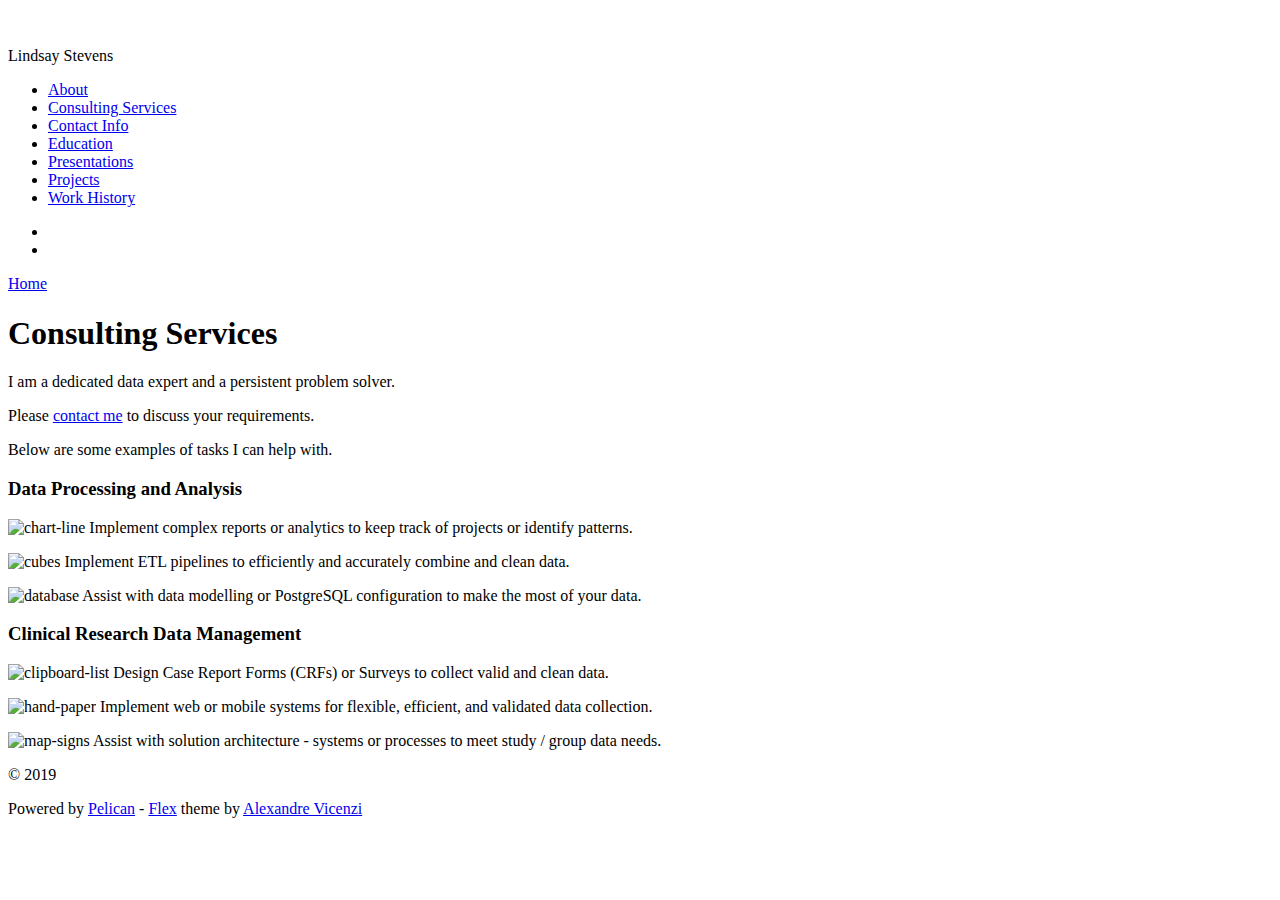
==== commit eb7d0d8e: "chg: update pages for 2019" ====
--- a/index.html
+++ b/index.html
@@ -29,7 +29,7 @@
 <meta property="og:description" content=""/>
 <meta property="og:locale" content="en_US"/>
 <meta property="og:url" content="https://www.lindsay-stevens.com.au"/>
-<meta property="og:image" content="http://localhost:8000/img/profile.jpg">
+<meta property="og:image" content="https://www.lindsay-stevens.com.au/img/profile.jpg">
 
   <title>Lindsay Stevens &ndash; Consulting Services</title>
 
@@ -38,7 +38,7 @@
   <aside>
     <div>
       <a href="https://www.lindsay-stevens.com.au">
-        <img src="http://localhost:8000/img/profile.jpg" alt="" title="">
+        <img src="https://www.lindsay-stevens.com.au/img/profile.jpg" alt="" title="">
       </a>
       <h1><a href="https://www.lindsay-stevens.com.au"></a></h1>
 
@@ -80,24 +80,21 @@
     <h1 id="consulting-services">Consulting Services</h1>
   </header>
   <div>
-<p>I am prepared to tackle any challenge - please contact me to discuss your requirements.</p>
-<p>Below are some examples of practical problems I can help with.</p>
+<p>I am a dedicated data expert and a persistent problem solver.</p>
+<p>Please <a href="https://www.lindsay-stevens.com.au/pages/contact-info.html">contact me</a> to discuss your requirements.</p>
+<p>Below are some examples of tasks I can help with.</p>
+<h3>Data Processing and Analysis</h3>
+<p><img alt="chart-line" class="fa-list-icon" src="https://www.lindsay-stevens.com.au/icons/chart-line-solid.svg"> Implement complex reports or analytics to keep track of projects or identify patterns.</p>
+<p><img alt="cubes" class="fa-list-icon" src="https://www.lindsay-stevens.com.au/icons/cubes-solid.svg"> Implement ETL pipelines to efficiently and accurately combine and clean data.</p>
+<p><img alt="database" class="fa-list-icon" src="https://www.lindsay-stevens.com.au/icons/database-solid.svg"> Assist with data modelling or PostgreSQL configuration to make the most of your data.</p>
 <h3>Clinical Research Data Management</h3>
-<p><img alt="clipboard-list" class="fa-list-icon" src="https://www.lindsay-stevens.com.au/icons/clipboard-list-solid.svg"> Design Case Report Forms (CRFs) or Surveys for collecting data.</p>
-<p><img alt="check-circle" class="fa-list-icon" src="https://www.lindsay-stevens.com.au/icons/check-circle-regular.svg"> Design validation rules, scripts, or procedures for cleaning data.</p>
-<p><img alt="hand-paper" class="fa-list-icon" src="https://www.lindsay-stevens.com.au/icons/hand-paper-regular.svg"> Implement web or mobile systems for flexible and efficient data collection.</p>
-<p><img alt="briefcase" class="fa-list-icon" src="https://www.lindsay-stevens.com.au/icons/briefcase-solid.svg"> Implement validated, secure systems for reliability and regulatory compliance.</p>
-<p><img alt="map-signs" class="fa-list-icon" src="https://www.lindsay-stevens.com.au/icons/map-signs-solid.svg"> Advise on system procurement to help translate jargon and select a fit-for-purpose solution.</p>
-<h3>Data Processing and Analysis</h3>
-<p><img alt="project-diagram" class="fa-list-icon" src="https://www.lindsay-stevens.com.au/icons/project-diagram-solid.svg"> Integrate multiple systems, to make them work together or act as one.</p>
-<p><img alt="cubes" class="fa-list-icon" src="https://www.lindsay-stevens.com.au/icons/cubes-solid.svg"> Establish ETL pipelines for efficiently and accurately wrangling data.</p>
-<p><img alt="chart-line" class="fa-list-icon" src="https://www.lindsay-stevens.com.au/icons/chart-line-solid.svg"> Implement metrics reports or listings for keeping track of projects and progress.</p>
-<p><img alt="puzzle-piece" class="fa-list-icon" src="https://www.lindsay-stevens.com.au/icons/puzzle-piece-solid.svg"> Implement complex or precise business intelligence reports for making sense of data.</p>
-<p><img alt="database" class="fa-list-icon" src="https://www.lindsay-stevens.com.au/icons/database-solid.svg"> Advise on PostgreSQL usage and configuration to make the most of features and resources.</p>  </div>
+<p><img alt="clipboard-list" class="fa-list-icon" src="https://www.lindsay-stevens.com.au/icons/clipboard-list-solid.svg"> Design Case Report Forms (CRFs) or Surveys to collect valid and clean data.</p>
+<p><img alt="hand-paper" class="fa-list-icon" src="https://www.lindsay-stevens.com.au/icons/hand-paper-regular.svg"> Implement web or mobile systems for flexible, efficient, and validated data collection.</p>
+<p><img alt="map-signs" class="fa-list-icon" src="https://www.lindsay-stevens.com.au/icons/map-signs-solid.svg"> Assist with solution architecture - systems or processes to meet study / group data needs.</p>  </div>
 </article>
 
     <footer>
-<p>&copy;  2018</p>
+<p>&copy;  2019</p>
 <p>    Powered by <a href="http://getpelican.com" target="_blank">Pelican</a> - <a href="https://github.com/alexandrevicenzi/flex" target="_blank">Flex</a> theme by <a href="http://alexandrevicenzi.com" target="_blank">Alexandre Vicenzi</a>
 </p>    </footer>
   </main>
@@ -111,7 +108,7 @@
   "@type" : "Blog",
   "name": " Lindsay Stevens ",
   "url" : "https://www.lindsay-stevens.com.au",
-  "image": "http://localhost:8000/img/profile.jpg",
+  "image": "https://www.lindsay-stevens.com.au/img/profile.jpg",
   "description": ""
 }
 </script>
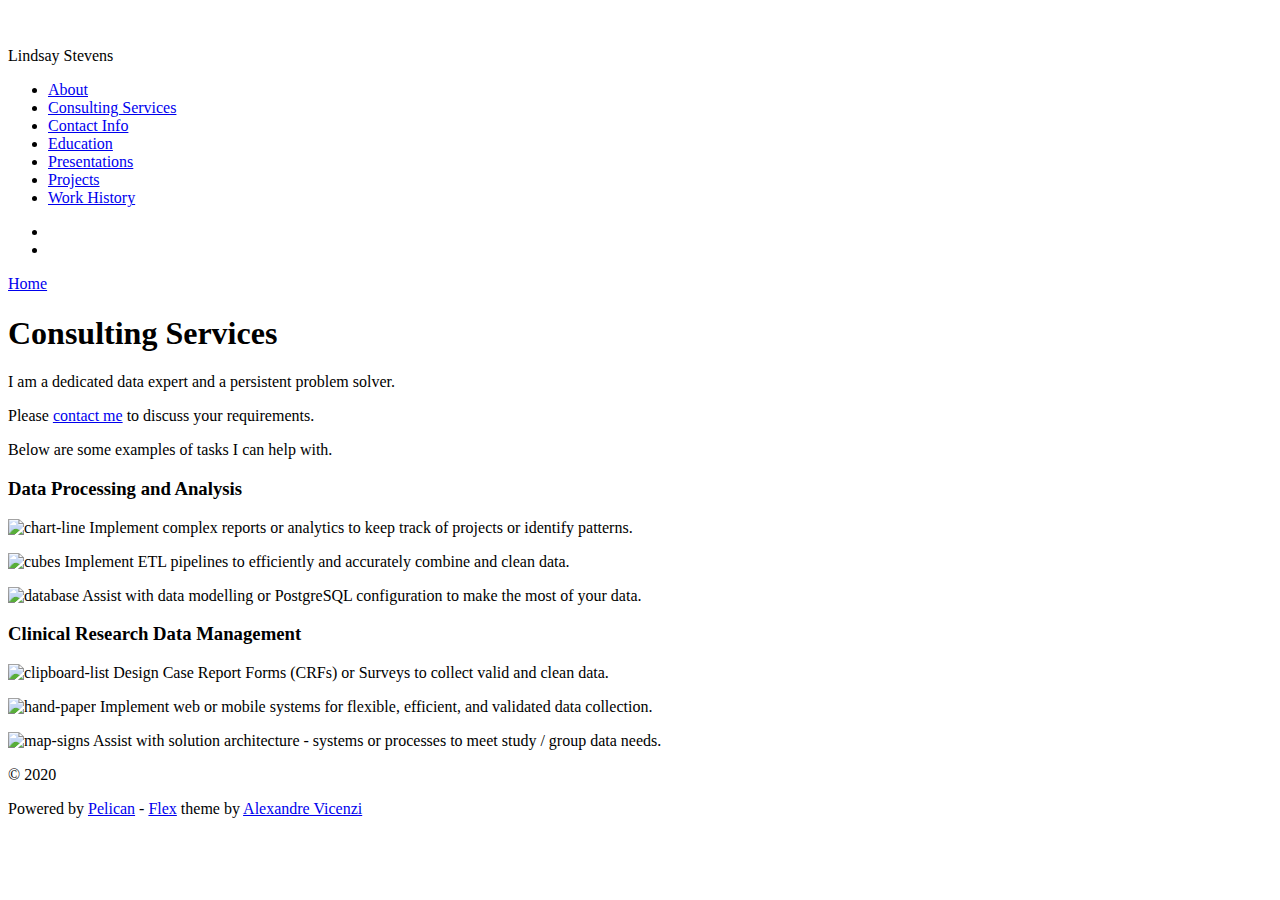
==== commit 3b6eeade: "chg: 2020 updates" ====
--- a/index.html
+++ b/index.html
@@ -94,7 +94,7 @@
 </article>
 
     <footer>
-<p>&copy;  2019</p>
+<p>&copy;  2020</p>
 <p>    Powered by <a href="http://getpelican.com" target="_blank">Pelican</a> - <a href="https://github.com/alexandrevicenzi/flex" target="_blank">Flex</a> theme by <a href="http://alexandrevicenzi.com" target="_blank">Alexandre Vicenzi</a>
 </p>    </footer>
   </main>
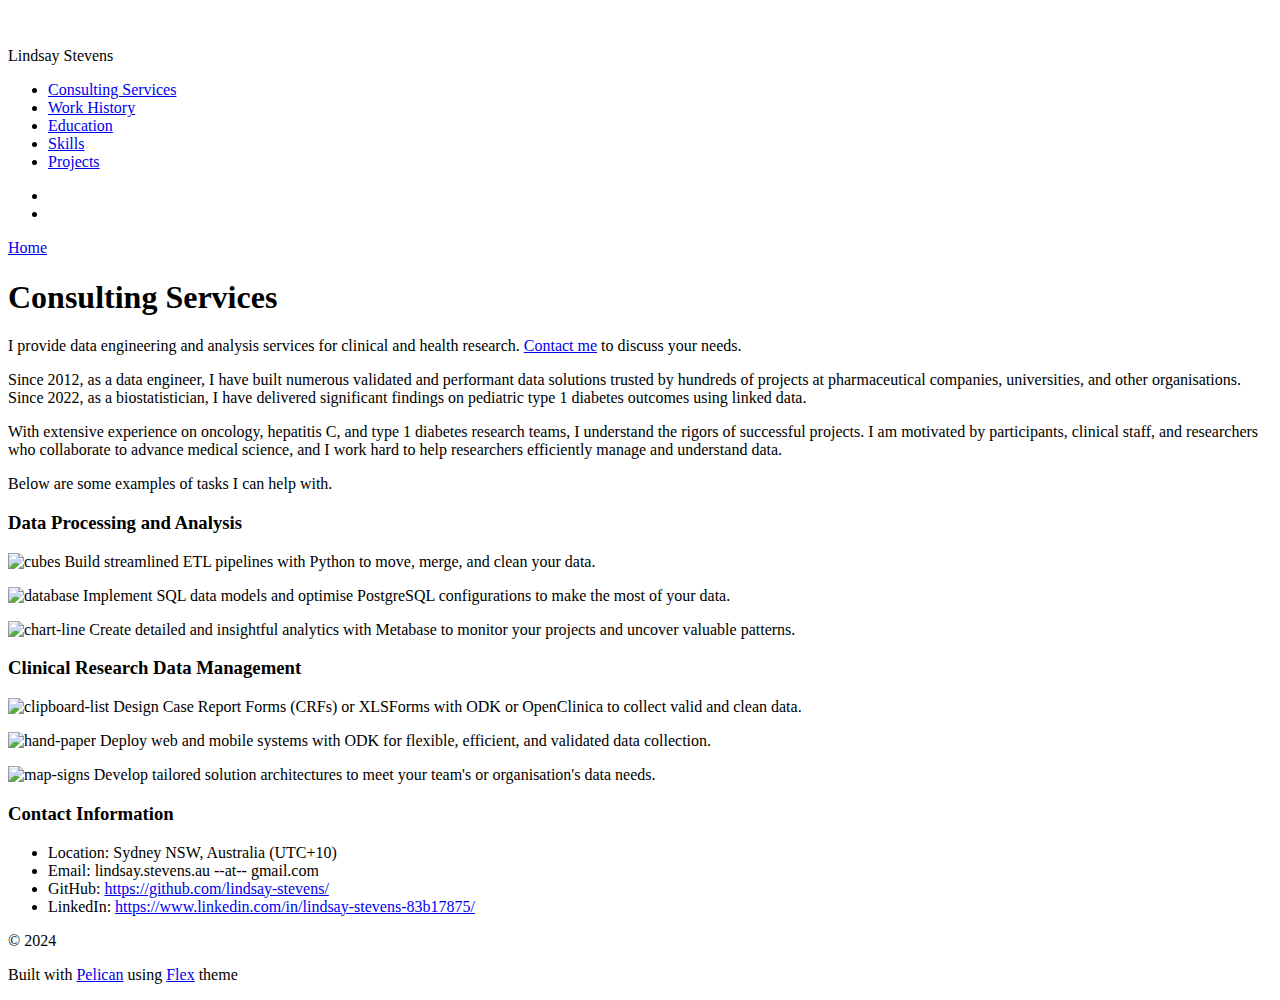
==== commit f78549fc: "chg: update content for 2024" ====
--- a/index.html
+++ b/index.html
@@ -6,73 +6,126 @@
   <meta http-equiv="X-UA-Compatible" content="IE=edge" />
   <meta name="HandheldFriendly" content="True" />
   <meta name="viewport" content="width=device-width, initial-scale=1.0" />
-    <meta name="robots" content="" />
+  <meta name="robots" content="" />
 
 
     <link rel="stylesheet" type="text/css" href="https://www.lindsay-stevens.com.au/theme/stylesheet/style.min.css">
 
-  <link rel="stylesheet" type="text/css" href="https://www.lindsay-stevens.com.au/theme/pygments/github.min.css">
-  <link rel="stylesheet" type="text/css" href="https://www.lindsay-stevens.com.au/theme/font-awesome/css/font-awesome.min.css">
 
-    <link href="https://www.lindsay-stevens.com.au//css/styles.css" rel="stylesheet">
+    <link id="pygments-light-theme" rel="stylesheet" type="text/css"
+          href="https://www.lindsay-stevens.com.au/theme/pygments/github.min.css">
+
+
+
+  <link rel="stylesheet" type="text/css" href="https://www.lindsay-stevens.com.au/theme/font-awesome/css/fontawesome.css">
+  <link rel="stylesheet" type="text/css" href="https://www.lindsay-stevens.com.au/theme/font-awesome/css/brands.css">
+  <link rel="stylesheet" type="text/css" href="https://www.lindsay-stevens.com.au/theme/font-awesome/css/solid.css">
+
+  <link rel="stylesheet" type="text/css" href="https://www.lindsay-stevens.com.au//css/styles.css">
 
 
 
 
 
 
+ 
+
     <meta name="author" content="Lindsay Stevens" />
     <meta name="description" content="" />
-<meta property="og:site_name" content="Lindsay Stevens"/>
-<meta property="og:type" content="blog"/>
-<meta property="og:title" content="Lindsay Stevens"/>
-<meta property="og:description" content=""/>
-<meta property="og:locale" content="en_US"/>
-<meta property="og:url" content="https://www.lindsay-stevens.com.au"/>
-<meta property="og:image" content="https://www.lindsay-stevens.com.au/img/profile.jpg">
+  <meta property="og:site_name" content="Lindsay Stevens"/>
+  <meta property="og:type" content="blog"/>
+  <meta property="og:title" content="Lindsay Stevens"/>
+  <meta property="og:description" content=""/>
+  <meta property="og:locale" content="en_US"/>
+  <meta property="og:url" content="https://www.lindsay-stevens.com.au"/>
+  <meta property="og:image" content="https://www.lindsay-stevens.com.au/img/profile.png">
+
+
 
   <title>Lindsay Stevens &ndash; Consulting Services</title>
 
+
 </head>
-<body>
-  <aside>
-    <div>
-      <a href="https://www.lindsay-stevens.com.au">
-        <img src="https://www.lindsay-stevens.com.au/img/profile.jpg" alt="" title="">
-      </a>
-      <h1><a href="https://www.lindsay-stevens.com.au"></a></h1>
+<body class="light-theme">
 
-<p>Lindsay Stevens</p>
-      <nav>
-        <ul class="list">
-          <li><a href="https://www.lindsay-stevens.com.au/pages/about.html">About</a></li>
-          <li><a href="https://www.lindsay-stevens.com.au/">Consulting Services</a></li>
-          <li><a href="https://www.lindsay-stevens.com.au/pages/contact-info.html">Contact Info</a></li>
-          <li><a href="https://www.lindsay-stevens.com.au/pages/education.html">Education</a></li>
-          <li><a href="https://www.lindsay-stevens.com.au/pages/presentations.html">Presentations</a></li>
-          <li><a href="https://www.lindsay-stevens.com.au/pages/projects.html">Projects</a></li>
-          <li><a href="https://www.lindsay-stevens.com.au/pages/work-history.html">Work History</a></li>
+<aside>
+  <div>
+    <a href="https://www.lindsay-stevens.com.au/">
+      <img src="https://www.lindsay-stevens.com.au/img/profile.png" alt="" title="">
+    </a>
 
-        </ul>
-      </nav>
+    <h1>
+      <a href="https://www.lindsay-stevens.com.au/"></a>
+    </h1>
 
-      <ul class="social">
-        <li><a class="sc-github" href="https://github.com/lindsay-stevens" target="_blank"><i class="fa fa-github"></i></a></li>
-        <li><a class="sc-linkedin" href="https://www.linkedin.com/in/lindsay-stevens-83b17875" target="_blank"><i class="fa fa-linkedin"></i></a></li>
-      </ul>
-    </div>
+    <p>Lindsay Stevens</p>
 
 
-  </aside>
+    <nav>
+      <ul class="list">
+
+
+            <li>
+              <a target="_self"
+                 href="https://www.lindsay-stevens.com.au/">
+                Consulting Services
+              </a>
+            </li>
+            <li>
+              <a target="_self"
+                 href="https://www.lindsay-stevens.com.au/pages/work-history.html">
+                Work History
+              </a>
+            </li>
+            <li>
+              <a target="_self"
+                 href="https://www.lindsay-stevens.com.au/pages/education.html">
+                Education
+              </a>
+            </li>
+            <li>
+              <a target="_self"
+                 href="https://www.lindsay-stevens.com.au/pages/skills.html">
+                Skills
+              </a>
+            </li>
+            <li>
+              <a target="_self"
+                 href="https://www.lindsay-stevens.com.au/pages/projects.html">
+                Projects
+              </a>
+            </li>
+
+      </ul>
+    </nav>
+
+    <ul class="social">
+      <li>
+        <a class="sc-github"
+           href="https://github.com/lindsay-stevens"
+           target="_blank">
+          <i class="fa-brands fa-github"></i>
+        </a>
+      </li>
+      <li>
+        <a class="sc-linkedin"
+           href="https://www.linkedin.com/in/lindsay-stevens-83b17875"
+           target="_blank">
+          <i class="fa-brands fa-linkedin"></i>
+        </a>
+      </li>
+    </ul>
+  </div>
+
+</aside>
   <main>
 
-    <nav>
-      <a href="https://www.lindsay-stevens.com.au">    Home
-</a>
+<nav>
+  <a href="https://www.lindsay-stevens.com.au/">Home</a>
 
 
 
-    </nav>
+</nav>
 
 <article class="single">
   <header>
@@ -80,27 +133,32 @@
     <h1 id="consulting-services">Consulting Services</h1>
   </header>
   <div>
-<p>I am a dedicated data expert and a persistent problem solver.</p>
-<p>Please <a href="https://www.lindsay-stevens.com.au/pages/contact-info.html">contact me</a> to discuss your requirements.</p>
+<p>I provide data engineering and analysis services for clinical and health research. <a href="#contact-information">Contact me</a> to discuss your needs.</p>
+<p>Since 2012, as a data engineer, I have built numerous validated and performant data solutions trusted by hundreds of projects at pharmaceutical companies, universities, and other organisations. Since 2022, as a biostatistician, I have delivered significant findings on pediatric type 1 diabetes outcomes using linked data.</p>
+<p>With extensive experience on oncology, hepatitis C, and type 1 diabetes research teams, I understand the rigors of successful projects. I am motivated by participants, clinical staff, and researchers who collaborate to advance medical science, and I work hard to help researchers efficiently manage and understand data.</p>
 <p>Below are some examples of tasks I can help with.</p>
 <h3>Data Processing and Analysis</h3>
-<p><img alt="chart-line" class="fa-list-icon" src="https://www.lindsay-stevens.com.au/icons/chart-line-solid.svg"> Implement complex reports or analytics to keep track of projects or identify patterns.</p>
-<p><img alt="cubes" class="fa-list-icon" src="https://www.lindsay-stevens.com.au/icons/cubes-solid.svg"> Implement ETL pipelines to efficiently and accurately combine and clean data.</p>
-<p><img alt="database" class="fa-list-icon" src="https://www.lindsay-stevens.com.au/icons/database-solid.svg"> Assist with data modelling or PostgreSQL configuration to make the most of your data.</p>
+<p><img alt="cubes" class="fa-list-icon" src="https://www.lindsay-stevens.com.au/icons/cubes-solid.svg"> Build streamlined ETL pipelines with Python to move, merge, and clean your data.</p>
+<p><img alt="database" class="fa-list-icon" src="https://www.lindsay-stevens.com.au/icons/database-solid.svg"> Implement SQL data models and optimise PostgreSQL configurations to make the most of your data.</p>
+<p><img alt="chart-line" class="fa-list-icon" src="https://www.lindsay-stevens.com.au/icons/chart-line-solid.svg"> Create detailed and insightful analytics with Metabase to monitor your projects and uncover valuable patterns.</p>
 <h3>Clinical Research Data Management</h3>
-<p><img alt="clipboard-list" class="fa-list-icon" src="https://www.lindsay-stevens.com.au/icons/clipboard-list-solid.svg"> Design Case Report Forms (CRFs) or Surveys to collect valid and clean data.</p>
-<p><img alt="hand-paper" class="fa-list-icon" src="https://www.lindsay-stevens.com.au/icons/hand-paper-regular.svg"> Implement web or mobile systems for flexible, efficient, and validated data collection.</p>
-<p><img alt="map-signs" class="fa-list-icon" src="https://www.lindsay-stevens.com.au/icons/map-signs-solid.svg"> Assist with solution architecture - systems or processes to meet study / group data needs.</p>  </div>
+<p><img alt="clipboard-list" class="fa-list-icon" src="https://www.lindsay-stevens.com.au/icons/clipboard-list-solid.svg"> Design Case Report Forms (CRFs) or XLSForms with ODK or OpenClinica to collect valid and clean data.</p>
+<p><img alt="hand-paper" class="fa-list-icon" src="https://www.lindsay-stevens.com.au/icons/hand-paper-regular.svg"> Deploy web and mobile systems with ODK for flexible, efficient, and validated data collection.</p>
+<p><img alt="map-signs" class="fa-list-icon" src="https://www.lindsay-stevens.com.au/icons/map-signs-solid.svg"> Develop tailored solution architectures to meet your team's or organisation's data needs.</p>
+<h3>Contact Information</h3>
+<ul>
+<li>Location: Sydney NSW, Australia (UTC+10)</li>
+<li>Email: lindsay.stevens.au --at-- gmail.com</li>
+<li>GitHub: <a href="https://github.com/lindsay-stevens/">https://github.com/lindsay-stevens/</a></li>
+<li>LinkedIn: <a href="https://www.linkedin.com/in/lindsay-stevens-83b17875/">https://www.linkedin.com/in/lindsay-stevens-83b17875/</a></li>
+</ul>  </div>
 </article>
 
-    <footer>
-<p>&copy;  2020</p>
-<p>    Powered by <a href="http://getpelican.com" target="_blank">Pelican</a> - <a href="https://github.com/alexandrevicenzi/flex" target="_blank">Flex</a> theme by <a href="http://alexandrevicenzi.com" target="_blank">Alexandre Vicenzi</a>
-</p>    </footer>
-  </main>
-
-
-
+<footer>
+<p>&copy; 2024 </p>
+<p>
+Built with <a href="http://getpelican.com" target="_blank">Pelican</a> using <a href="http://bit.ly/flex-pelican" target="_blank">Flex</a> theme
+</p></footer>  </main>
 
 <script type="application/ld+json">
 {
@@ -108,10 +166,9 @@
   "@type" : "Blog",
   "name": " Lindsay Stevens ",
   "url" : "https://www.lindsay-stevens.com.au",
-  "image": "https://www.lindsay-stevens.com.au/img/profile.jpg",
+  "image": "https://www.lindsay-stevens.com.au/img/profile.png",
   "description": ""
 }
 </script>
-
 </body>
 </html>